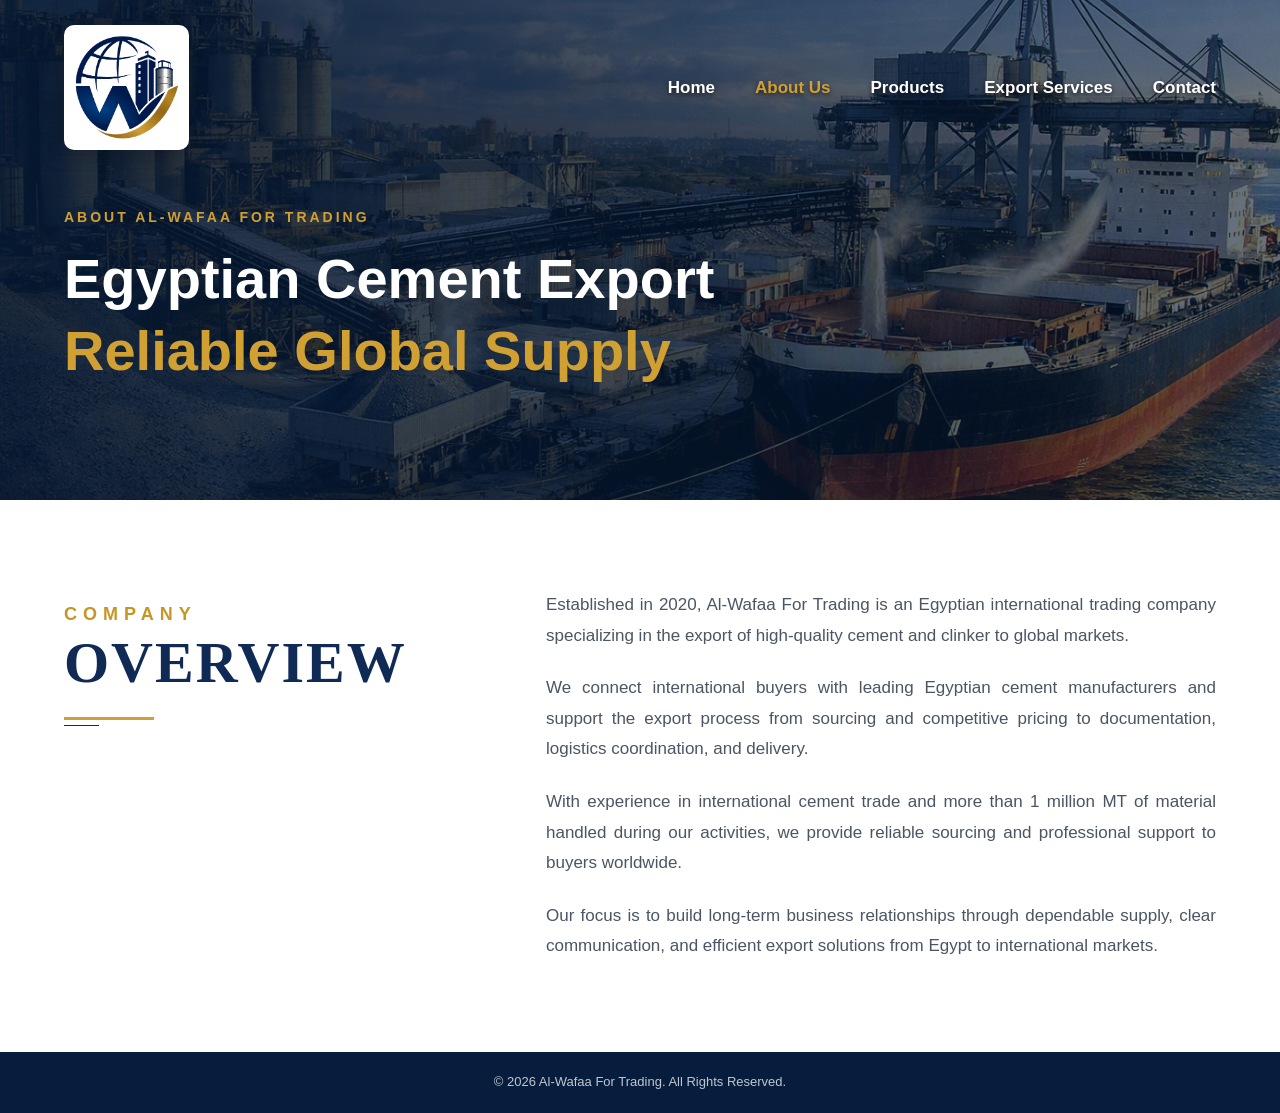
==== about.html @ b7f9a83c "Add files via upload" ====
<!DOCTYPE html>
<html lang="en">

<head>

    <meta charset="UTF-8">

    <meta name="viewport"
          content="width=device-width, initial-scale=1.0">

    <title>About Us | Al-Wafaa For Trading</title>

    <meta name="description"
          content="Al-Wafaa For Trading is an Egyptian international trading company specializing in the export of high-quality cement and clinker to global markets.">

    <link rel="stylesheet" href="about.css">

</head>


<body>

<main class="about-page">


    <!-- ================= NAVIGATION ================= -->

    <nav class="navigation">

        <a href="index.html" class="logo">

            <img src="images/logo.png"
                 alt="Al-Wafaa For Trading Logo">

        </a>


        <div class="nav-links">

            <a href="index.html">
                Home
            </a>

            <a href="about.html" class="active">
                About Us
            </a>

            <a href="products.html">
                Products
            </a>

            <a href="services.html">
                Export Services
            </a>

            <a href="contact.html">
                Contact
            </a>

        </div>

    </nav>


    <!-- ================= HERO ================= -->

    <section class="about-hero">

        <div class="hero-overlay"></div>

        <div class="hero-content">

            <span class="hero-label">
                ABOUT AL-WAFAA FOR TRADING
            </span>

            <h1>
                Egyptian Cement Export
                <span>Reliable Global Supply</span>
            </h1>

        </div>

    </section>


    <!-- ================= COMPANY OVERVIEW ================= -->

    <section class="overview">

        <div class="container overview-grid">


            <!-- LEFT -->

            <div class="section-title">

                <span>
                    COMPANY
                </span>

                <h2>
                    OVERVIEW
                </h2>

                <div class="title-line"></div>

            </div>


            <!-- RIGHT -->

            <div class="overview-text">

                <p>
                    Established in 2020, Al-Wafaa For Trading is
                    an Egyptian international trading company
                    specializing in the export of high-quality
                    cement and clinker to global markets.
                </p>


                <p>
                    We connect international buyers with leading
                    Egyptian cement manufacturers and support the
                    export process from sourcing and competitive
                    pricing to documentation, logistics
                    coordination, and delivery.
                </p>


                <p>
                    With experience in international cement trade
                    and more than 1 million MT of material handled
                    during our activities, we provide reliable
                    sourcing and professional support to buyers
                    worldwide.
                </p>


                <p>
                    Our focus is to build long-term business
                    relationships through dependable supply,
                    clear communication, and efficient export
                    solutions from Egypt to international markets.
                </p>

            </div>

        </div>

    </section>


    <!-- ================= FOOTER ================= -->

    <footer class="footer">

        © 2026 Al-Wafaa For Trading. All Rights Reserved.

    </footer>


</main>

</body>

</html>
---- about.css ----
/* =====================================================
   AL-WAFAA FOR TRADING
   ABOUT US PAGE
   ===================================================== */


/* =====================================================
   GENERAL
   ===================================================== */

* {
    margin: 0;
    padding: 0;
    box-sizing: border-box;
}

html {
    scroll-behavior: smooth;
}

body {
    font-family: Arial, Helvetica, sans-serif;

    background: #ffffff;

    color: #102a56;

    line-height: 1.6;
}

a {
    text-decoration: none;
}


/* =====================================================
   PAGE
   ===================================================== */

.about-page {
    width: 100%;

    overflow: hidden;
}


/* =====================================================
   NAVIGATION
   ===================================================== */

.navigation {
    position: absolute;

    top: 25px;
    left: 0;

    width: 100%;
    height: 125px;

    padding: 0 5%;

    display: flex;

    align-items: center;

    justify-content: space-between;

    z-index: 20;
}


/* =====================================================
   LOGO
   ===================================================== */

.logo {
    width: 125px;
    height: 125px;

    display: flex;

    align-items: center;
    justify-content: center;

    padding: 8px;

    background: #ffffff;

    border-radius: 10px;

    box-shadow:
        0 7px 25px rgba(0, 0, 0, 0.25);

    animation:
        logoFloat 4s ease-in-out infinite;
}

.logo img {
    width: 109px;
    height: 109px;

    object-fit: contain;

    display: block;
}


/* =====================================================
   LOGO ANIMATION
   ===================================================== */

@keyframes logoFloat {

    0% {
        transform: translateY(0);
    }

    50% {
        transform: translateY(-7px);
    }

    100% {
        transform: translateY(0);
    }
}


/* =====================================================
   NAVIGATION LINKS
   ===================================================== */

.nav-links {
    display: flex;

    align-items: center;

    gap: 40px;
}

.nav-links a {
    color: #ffffff;

    font-size: 17px;

    font-weight: 600;

    white-space: nowrap;

    text-shadow:
        0 2px 5px rgba(0, 0, 0, 0.65);

    transition:
        color 0.3s ease,
        transform 0.3s ease;
}

.nav-links a:hover {
    color: #d1a033;

    transform: translateY(-2px);
}

.nav-links a.active {
    color: #d1a033;
}


/* =====================================================
   HERO
   ===================================================== */

.about-hero {
    position: relative;

    min-height: 500px;

    display: flex;

    align-items: center;

    background-image:
        url("images/cement-port.jpg");

    background-size: cover;

    background-position: center;
}


/* =====================================================
   HERO OVERLAY
   ===================================================== */

.hero-overlay {
    position: absolute;

    inset: 0;

    background:
        linear-gradient(
            90deg,
            rgba(5, 24, 50, 0.90),
            rgba(5, 24, 50, 0.60)
        );
}


/* =====================================================
   HERO CONTENT
   ===================================================== */

.hero-content {
    position: relative;

    z-index: 2;

    width: 90%;

    max-width: 1200px;

    margin: 0 auto;

    padding-top: 90px;
}

.hero-label {
    display: block;

    margin-bottom: 18px;

    color: #d1a033;

    font-size: 14px;

    font-weight: 700;

    letter-spacing: 3px;
}

.hero-content h1 {
    max-width: 800px;

    color: #ffffff;

    font-size: 56px;

    line-height: 1.15;

    font-weight: 700;
}

.hero-content h1 span {
    display: block;

    margin-top: 8px;

    color: #d1a033;
}


/* =====================================================
   CONTAINER
   ===================================================== */

.container {
    width: 90%;

    max-width: 1200px;

    margin: 0 auto;
}


/* =====================================================
   COMPANY OVERVIEW
   ===================================================== */

.overview {
    padding: 90px 0;

    background: #ffffff;
}

.overview-grid {
    display: grid;

    grid-template-columns:
        0.75fr 1.25fr;

    gap: 80px;

    align-items: start;
}


/* =====================================================
   LEFT TITLE
   ===================================================== */

.section-title {
    padding-top: 10px;
}

.section-title span {
    display: block;

    margin-bottom: 5px;

    color: #c79624;

    font-size: 18px;

    font-weight: 600;

    letter-spacing: 6px;
}

.section-title h2 {
    color: #102a56;

    font-family:
        Georgia,
        "Times New Roman",
        serif;

    font-size: 58px;

    font-weight: 700;

    line-height: 1;

    letter-spacing: 2px;
}


/* =====================================================
   TITLE ACCENT
   ===================================================== */

.title-line {
    position: relative;

    width: 90px;

    height: 3px;

    margin-top: 25px;

    background: #d1a033;
}

.title-line::after {
    content: "";

    position: absolute;

    left: 0;

    top: 8px;

    width: 35px;

    height: 1px;

    background: #102a56;
}


/* =====================================================
   COMPANY TEXT
   ===================================================== */

.overview-text {
    max-width: 760px;

    text-align: justify;

    text-justify: inter-word;
}

.overview-text p {
    margin-bottom: 22px;

    color: #4b5563;

    font-size: 17px;

    line-height: 1.8;
}

.overview-text p:last-child {
    margin-bottom: 0;
}


/* =====================================================
   FOOTER
   ===================================================== */

.footer {
    padding: 20px;

    background: #071d3d;

    color: rgba(255, 255, 255, 0.75);

    text-align: center;

    font-size: 13px;
}


/* =====================================================
   LARGE DESKTOP
   ===================================================== */

@media (min-width: 1400px) {

    .navigation {
        padding-left: 6%;
        padding-right: 6%;
    }

    .logo {
        width: 140px;
        height: 140px;
    }

    .logo img {
        width: 122px;
        height: 122px;
    }

    .nav-links {
        gap: 46px;
    }

    .nav-links a {
        font-size: 18px;
    }

    .hero-content h1 {
        font-size: 62px;
    }

    .section-title h2 {
        font-size: 64px;
    }
}


/* =====================================================
   TABLET
   ===================================================== */

@media (max-width: 1000px) {

    .navigation {
        height: 105px;

        padding: 0 4%;
    }

    .logo {
        width: 105px;
        height: 105px;
    }

    .logo img {
        width: 91px;
        height: 91px;
    }

    .nav-links {
        gap: 22px;
    }

    .nav-links a {
        font-size: 14px;
    }

    .about-hero {
        min-height: 480px;
    }

    .hero-content h1 {
        font-size: 45px;
    }

    .overview-grid {
        gap: 45px;
    }

    .section-title h2 {
        font-size: 48px;
    }

    .section-title span {
        font-size: 15px;

        letter-spacing: 4px;
    }
}


/* =====================================================
   MOBILE
   ===================================================== */

@media (max-width: 700px) {

    .navigation {
        top: 15px;

        height: 90px;

        padding: 0 5%;

        justify-content: flex-start;
    }

    .logo {
        width: 90px;
        height: 90px;
    }

    .logo img {
        width: 78px;
        height: 78px;
    }

    .nav-links {
        display: none;
    }


    /* HERO */

    .about-hero {
        min-height: 470px;
    }

    .hero-content {
        width: 84%;

        padding-top: 100px;
    }

    .hero-label {
        font-size: 10px;

        letter-spacing: 2px;
    }

    .hero-content h1 {
        font-size: 35px;
    }


    /* OVERVIEW */

    .overview {
        padding: 65px 0;
    }

    .overview-grid {
        display: block;
    }

    .section-title {
        margin-bottom: 35px;

        padding-top: 0;
    }

    .section-title span {
        font-size: 14px;

        letter-spacing: 4px;
    }

    .section-title h2 {
        font-size: 43px;
    }

    .title-line {
        margin-top: 18px;
    }

    .overview-text p {
        font-size: 16px;

        line-height: 1.8;

        text-align: justify;
    }


    /* FOOTER */

    .footer {
        padding: 17px 10px;

        font-size: 11px;
    }
}


/* =====================================================
   VERY SMALL MOBILE
   ===================================================== */

@media (max-width: 400px) {

    .logo {
        width: 80px;
        height: 80px;
    }

    .logo img {
        width: 69px;
        height: 69px;
    }

    .hero-content h1 {
        font-size: 30px;
    }

    .section-title h2 {
        font-size: 38px;
    }
}


/* =====================================================
   REDUCED MOTION
   ===================================================== */

@media (prefers-reduced-motion: reduce) {

    .logo {
        animation: none;
    }

    .nav-links a {
        transition: none;
    }
}
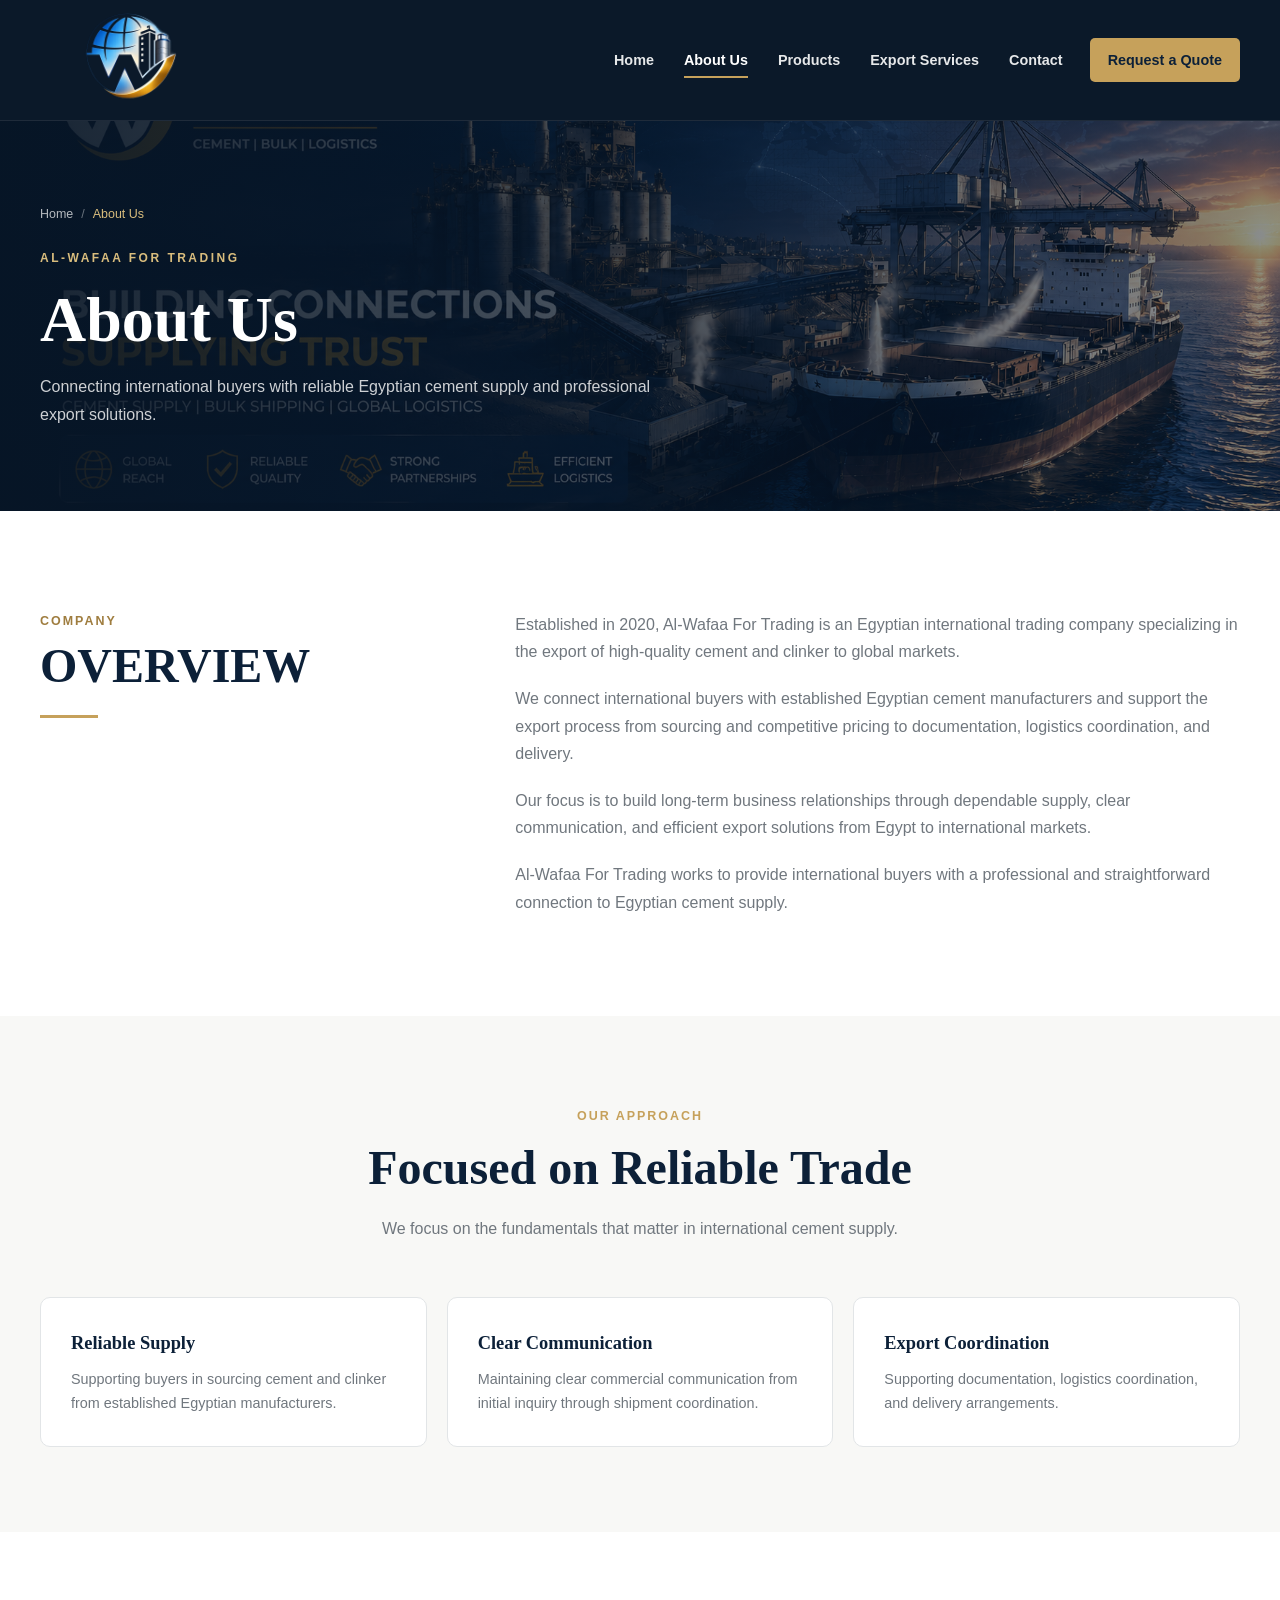
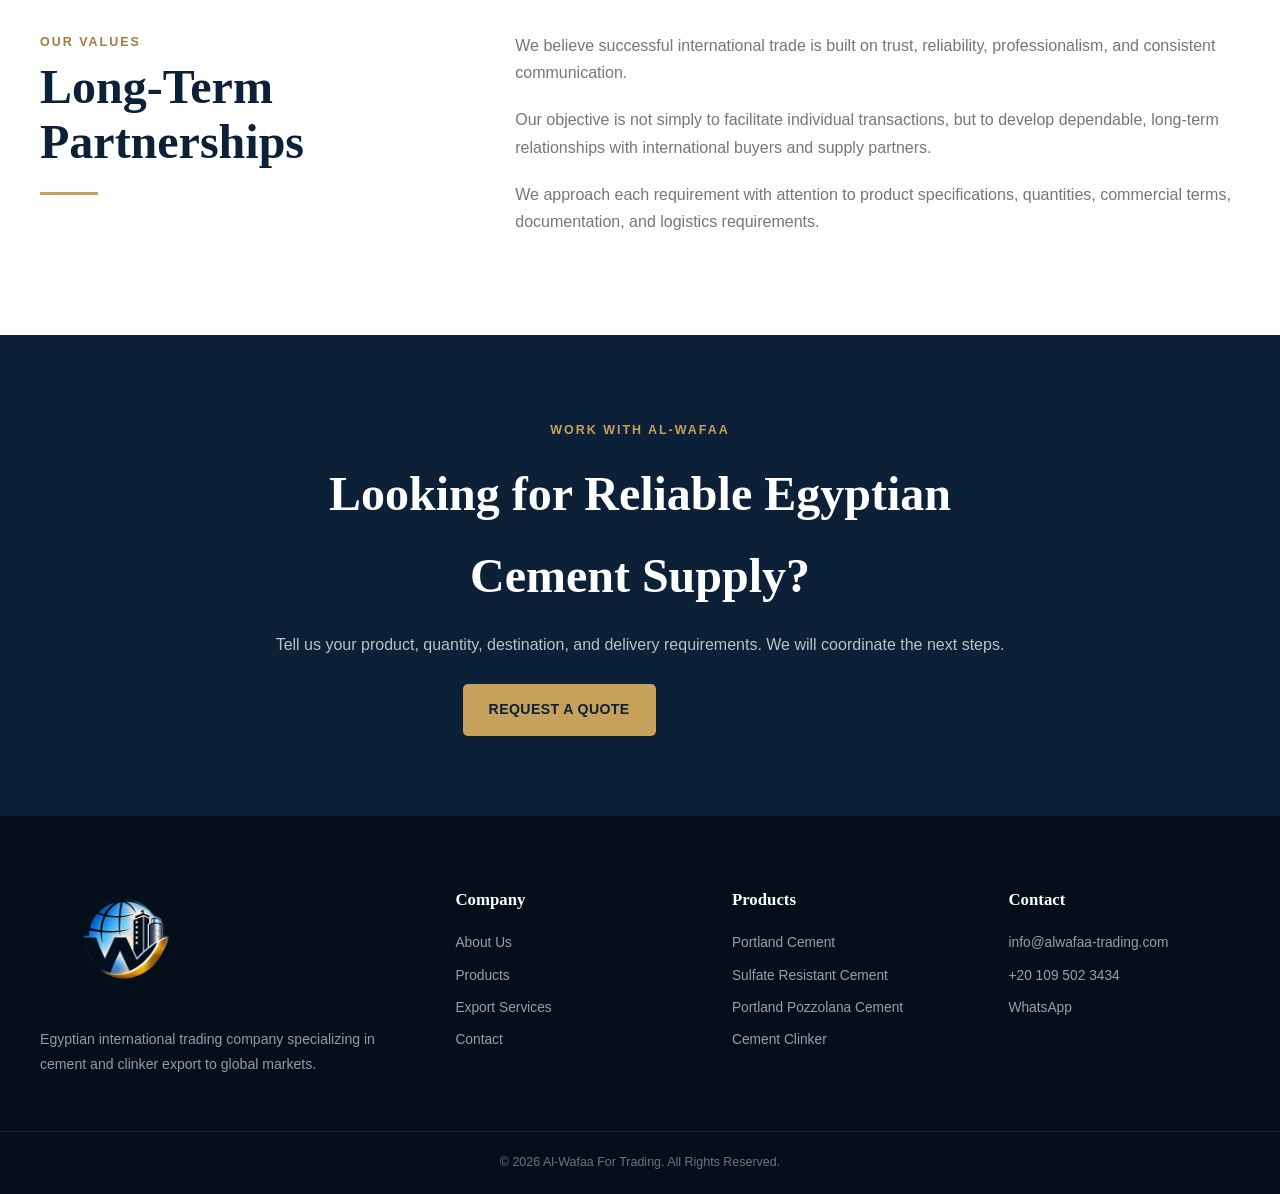
==== commit 810a5c2c: "Add files via upload" ====
--- a/about.html
+++ b/about.html
@@ -5,43 +5,126 @@
 
     <meta charset="UTF-8">
 
-    <meta name="viewport"
-          content="width=device-width, initial-scale=1.0">
-
-    <title>About Us | Al-Wafaa For Trading</title>
-
-    <meta name="description"
-          content="Al-Wafaa For Trading is an Egyptian international trading company specializing in the export of high-quality cement and clinker to global markets.">
-
-    <link rel="stylesheet" href="about.css">
+    <meta
+        name="viewport"
+        content="width=device-width, initial-scale=1.0"
+    >
+
+    <title>
+        About Us | Al-Wafaa For Trading
+    </title>
+
+    <meta
+        name="description"
+        content="Learn about Al-Wafaa For Trading, an Egyptian international trading company connecting global buyers with established Egyptian cement manufacturers."
+    >
+
+    <meta name="author" content="Al-Wafaa For Trading">
+
+    <meta name="theme-color" content="#071525">
+
+
+    <!-- Favicon -->
+
+    <link
+        rel="icon"
+        type="image/png"
+        href="images/favicon.png"
+    >
+
+
+    <!-- CSS -->
+
+    <link
+        rel="stylesheet"
+        href="css/style.css"
+    >
+
+    <link
+        rel="stylesheet"
+        href="css/responsive.css"
+    >
+
+    <link
+        rel="stylesheet"
+        href="css/pages.css"
+    >
+
+
+    <!-- Google Analytics -->
+
+    <script
+        async
+        src="https://www.googletagmanager.com/gtag/js?id=G-97PBZYNLEC">
+    </script>
+
+    <script>
+
+        window.dataLayer =
+            window.dataLayer || [];
+
+        function gtag() {
+            dataLayer.push(arguments);
+        }
+
+        gtag(
+            'js',
+            new Date()
+        );
+
+        gtag(
+            'config',
+            'G-97PBZYNLEC'
+        );
+
+    </script>
 
 </head>
 
 
 <body>
 
-<main class="about-page">
-
-
-    <!-- ================= NAVIGATION ================= -->
-
-    <nav class="navigation">
-
-        <a href="index.html" class="logo">
-
-            <img src="images/logo.png"
-                 alt="Al-Wafaa For Trading Logo">
+
+<!-- =========================================================
+     HEADER
+     ========================================================= -->
+
+<header class="site-header">
+
+    <div class="header-container">
+
+
+        <!-- LOGO -->
+
+        <a
+            href="index.html"
+            class="site-logo"
+            aria-label="Al-Wafaa For Trading Home"
+        >
+
+            <img
+                src="images/logo.png"
+                alt="Al-Wafaa For Trading"
+            >
 
         </a>
 
 
-        <div class="nav-links">
+        <!-- DESKTOP NAVIGATION -->
+
+        <nav
+            class="desktop-navigation"
+            aria-label="Main navigation"
+        >
 
             <a href="index.html">
                 Home
             </a>
 
-            <a href="about.html" class="active">
+            <a
+                href="about.html"
+                class="active"
+            >
                 About Us
             </a>
 
@@ -57,111 +140,586 @@
                 Contact
             </a>
 
-        </div>
+            <a
+                href="rfq.html"
+                class="nav-quote"
+            >
+                Request a Quote
+            </a>
+
+        </nav>
+
+
+        <!-- MOBILE MENU BUTTON -->
+
+        <button
+            class="mobile-menu-button"
+            id="mobileMenuButton"
+            type="button"
+            aria-label="Open navigation menu"
+            aria-expanded="false"
+            aria-controls="mobileNavigation"
+        >
+
+            <span></span>
+            <span></span>
+            <span></span>
+
+        </button>
+
+    </div>
+
+
+    <!-- MOBILE NAVIGATION -->
+
+    <nav
+        class="mobile-navigation"
+        id="mobileNavigation"
+        aria-label="Mobile navigation"
+    >
+
+        <a href="index.html">
+            Home
+        </a>
+
+        <a
+            href="about.html"
+            class="active"
+        >
+            About Us
+        </a>
+
+        <a href="products.html">
+            Products
+        </a>
+
+        <a href="services.html">
+            Export Services
+        </a>
+
+        <a href="contact.html">
+            Contact
+        </a>
+
+        <a
+            href="rfq.html"
+            class="mobile-quote"
+        >
+            Request a Quote
+        </a>
 
     </nav>
 
-
-    <!-- ================= HERO ================= -->
-
-    <section class="about-hero">
-
-        <div class="hero-overlay"></div>
-
-        <div class="hero-content">
-
-            <span class="hero-label">
-                ABOUT AL-WAFAA FOR TRADING
+</header>
+
+
+
+<!-- =========================================================
+     MAIN
+     ========================================================= -->
+
+<main>
+
+
+    <!-- =====================================================
+         PAGE HERO
+         ===================================================== -->
+
+    <section class="page-hero">
+
+        <div class="page-hero-container">
+
+            <div class="page-hero-content">
+
+
+                <div class="breadcrumb">
+
+                    <a href="index.html">
+                        Home
+                    </a>
+
+                    <span class="breadcrumb-separator">
+                        /
+                    </span>
+
+                    <span class="breadcrumb-current">
+                        About Us
+                    </span>
+
+                </div>
+
+
+                <span class="page-hero-label">
+                    AL-WAFAA FOR TRADING
+                </span>
+
+
+                <h1>
+                    About Us
+                </h1>
+
+
+                <p>
+                    Connecting international buyers
+                    with reliable Egyptian cement
+                    supply and professional export
+                    solutions.
+                </p>
+
+            </div>
+
+        </div>
+
+    </section>
+
+
+
+    <!-- =====================================================
+         COMPANY OVERVIEW
+         ===================================================== -->
+
+    <section class="about-section">
+
+        <div class="content-container">
+
+            <div class="about-grid">
+
+
+                <!-- LEFT -->
+
+                <div class="about-title">
+
+                    <span>
+                        COMPANY
+                    </span>
+
+                    <h2>
+                        OVERVIEW
+                    </h2>
+
+                    <div class="section-line"></div>
+
+                </div>
+
+
+                <!-- RIGHT -->
+
+                <div class="about-content">
+
+                    <p>
+
+                        Established in 2020,
+                        Al-Wafaa For Trading is
+                        an Egyptian international
+                        trading company specializing
+                        in the export of high-quality
+                        cement and clinker to global
+                        markets.
+
+                    </p>
+
+
+                    <p>
+
+                        We connect international buyers
+                        with established Egyptian cement
+                        manufacturers and support the
+                        export process from sourcing and
+                        competitive pricing to documentation,
+                        logistics coordination, and delivery.
+
+                    </p>
+
+
+                    <p>
+
+                        Our focus is to build long-term
+                        business relationships through
+                        dependable supply, clear
+                        communication, and efficient
+                        export solutions from Egypt to
+                        international markets.
+
+                    </p>
+
+
+                    <p>
+
+                        Al-Wafaa For Trading works to
+                        provide international buyers with
+                        a professional and straightforward
+                        connection to Egyptian cement
+                        supply.
+
+                    </p>
+
+                </div>
+
+            </div>
+
+        </div>
+
+    </section>
+
+
+
+    <!-- =====================================================
+         OUR APPROACH
+         ===================================================== -->
+
+    <section class="company-highlights">
+
+        <div class="content-container">
+
+
+            <div class="section-heading">
+
+                <span class="section-label">
+                    OUR APPROACH
+                </span>
+
+                <h2>
+                    Focused on Reliable Trade
+                </h2>
+
+                <p>
+                    We focus on the fundamentals that
+                    matter in international cement supply.
+                </p>
+
+            </div>
+
+
+            <div class="highlight-grid">
+
+
+                <article class="highlight-card">
+
+                    <strong>
+                        Reliable Supply
+                    </strong>
+
+                    <p>
+                        Supporting buyers in sourcing
+                        cement and clinker from established
+                        Egyptian manufacturers.
+                    </p>
+
+                </article>
+
+
+                <article class="highlight-card">
+
+                    <strong>
+                        Clear Communication
+                    </strong>
+
+                    <p>
+                        Maintaining clear commercial
+                        communication from initial inquiry
+                        through shipment coordination.
+                    </p>
+
+                </article>
+
+
+                <article class="highlight-card">
+
+                    <strong>
+                        Export Coordination
+                    </strong>
+
+                    <p>
+                        Supporting documentation,
+                        logistics coordination, and
+                        delivery arrangements.
+                    </p>
+
+                </article>
+
+            </div>
+
+        </div>
+
+    </section>
+
+
+
+    <!-- =====================================================
+         VALUES
+         ===================================================== -->
+
+    <section class="about-section">
+
+        <div class="content-container">
+
+            <div class="about-grid">
+
+
+                <!-- LEFT -->
+
+                <div class="about-title">
+
+                    <span>
+                        OUR VALUES
+                    </span>
+
+                    <h2>
+                        Long-Term
+                        Partnerships
+                    </h2>
+
+                    <div class="section-line"></div>
+
+                </div>
+
+
+                <!-- RIGHT -->
+
+                <div class="about-content">
+
+                    <p>
+
+                        We believe successful international
+                        trade is built on trust, reliability,
+                        professionalism, and consistent
+                        communication.
+
+                    </p>
+
+
+                    <p>
+
+                        Our objective is not simply to
+                        facilitate individual transactions,
+                        but to develop dependable,
+                        long-term relationships with
+                        international buyers and supply
+                        partners.
+
+                    </p>
+
+
+                    <p>
+
+                        We approach each requirement with
+                        attention to product specifications,
+                        quantities, commercial terms,
+                        documentation, and logistics
+                        requirements.
+
+                    </p>
+
+                </div>
+
+            </div>
+
+        </div>
+
+    </section>
+
+
+
+    <!-- =====================================================
+         CTA
+         ===================================================== -->
+
+    <section class="page-cta">
+
+        <div class="content-container">
+
+            <div class="page-cta-content">
+
+                <span class="section-label">
+                    WORK WITH AL-WAFAA
+                </span>
+
+
+                <h2>
+                    Looking for Reliable
+                    Egyptian Cement Supply?
+                </h2>
+
+
+                <p>
+                    Tell us your product,
+                    quantity, destination,
+                    and delivery requirements.
+                    We will coordinate the next steps.
+                </p>
+
+
+                <a
+                    href="rfq.html"
+                    class="button button-primary"
+                >
+                    Request a Quote
+                </a>
+
+
+                <a
+                    href="contact.html"
+                    class="button button-outline"
+                >
+                    Contact Us
+                </a>
+
+            </div>
+
+        </div>
+
+    </section>
+
+</main>
+
+
+
+<!-- =========================================================
+     FOOTER
+     ========================================================= -->
+
+<footer class="site-footer">
+
+    <div class="footer-container">
+
+
+        <!-- BRAND -->
+
+        <div class="footer-brand">
+
+            <a
+                href="index.html"
+                class="footer-logo"
+            >
+
+                <img
+                    src="images/logo.png"
+                    alt="Al-Wafaa For Trading"
+                >
+
+            </a>
+
+            <p>
+
+                Egyptian international trading
+                company specializing in cement
+                and clinker export to global markets.
+
+            </p>
+
+        </div>
+
+
+        <!-- COMPANY -->
+
+        <div class="footer-column">
+
+            <h3>
+                Company
+            </h3>
+
+            <a href="about.html">
+                About Us
+            </a>
+
+            <a href="products.html">
+                Products
+            </a>
+
+            <a href="services.html">
+                Export Services
+            </a>
+
+            <a href="contact.html">
+                Contact
+            </a>
+
+        </div>
+
+
+        <!-- PRODUCTS -->
+
+        <div class="footer-column">
+
+            <h3>
+                Products
+            </h3>
+
+            <a href="products.html">
+                Portland Cement
+            </a>
+
+            <a href="products.html">
+                Sulfate Resistant Cement
+            </a>
+
+            <a href="products.html">
+                Portland Pozzolana Cement
+            </a>
+
+            <a href="products.html">
+                Cement Clinker
+            </a>
+
+        </div>
+
+
+        <!-- CONTACT -->
+
+        <div class="footer-column">
+
+            <h3>
+                Contact
+            </h3>
+
+            <a href="mailto:info@alwafaa-trading.com">
+                info@alwafaa-trading.com
+            </a>
+
+            <a href="tel:+201095023434">
+                +20 109 502 3434
+            </a>
+
+            <a
+                href="https://wa.me/201095023434"
+                target="_blank"
+                rel="noopener noreferrer"
+            >
+                WhatsApp
+            </a>
+
+        </div>
+
+    </div>
+
+
+    <div class="footer-bottom">
+
+        <p>
+
+            ©
+            <span class="current-year">
+                2026
             </span>
-
-            <h1>
-                Egyptian Cement Export
-                <span>Reliable Global Supply</span>
-            </h1>
-
-        </div>
-
-    </section>
-
-
-    <!-- ================= COMPANY OVERVIEW ================= -->
-
-    <section class="overview">
-
-        <div class="container overview-grid">
-
-
-            <!-- LEFT -->
-
-            <div class="section-title">
-
-                <span>
-                    COMPANY
-                </span>
-
-                <h2>
-                    OVERVIEW
-                </h2>
-
-                <div class="title-line"></div>
-
-            </div>
-
-
-            <!-- RIGHT -->
-
-            <div class="overview-text">
-
-                <p>
-                    Established in 2020, Al-Wafaa For Trading is
-                    an Egyptian international trading company
-                    specializing in the export of high-quality
-                    cement and clinker to global markets.
-                </p>
-
-
-                <p>
-                    We connect international buyers with leading
-                    Egyptian cement manufacturers and support the
-                    export process from sourcing and competitive
-                    pricing to documentation, logistics
-                    coordination, and delivery.
-                </p>
-
-
-                <p>
-                    With experience in international cement trade
-                    and more than 1 million MT of material handled
-                    during our activities, we provide reliable
-                    sourcing and professional support to buyers
-                    worldwide.
-                </p>
-
-
-                <p>
-                    Our focus is to build long-term business
-                    relationships through dependable supply,
-                    clear communication, and efficient export
-                    solutions from Egypt to international markets.
-                </p>
-
-            </div>
-
-        </div>
-
-    </section>
-
-
-    <!-- ================= FOOTER ================= -->
-
-    <footer class="footer">
-
-        © 2026 Al-Wafaa For Trading. All Rights Reserved.
-
-    </footer>
-
-
-</main>
+            Al-Wafaa For Trading.
+            All Rights Reserved.
+
+        </p>
+
+    </div>
+
+</footer>
+
+
+
+<!-- =========================================================
+     JAVASCRIPT
+     ========================================================= -->
+
+<script src="js/main.js"></script>
+
+<script src="js/menu.js"></script>
+
 
 </body>
 
--- a/css/style.css
+++ b/css/style.css
@@ -0,0 +1,2029 @@
+/* =========================================================
+   AL-WAFAA FOR TRADING
+   GLOBAL WEBSITE STYLE
+   ========================================================= */
+
+
+/* =========================================================
+   1. ROOT VARIABLES
+   ========================================================= */
+
+:root {
+
+    --navy: #0c2038;
+    --navy-dark: #071525;
+    --navy-light: #163451;
+
+    --gold: #c6a15b;
+    --gold-light: #d9bd7d;
+    --gold-dark: #9f7d3f;
+
+    --white: #ffffff;
+    --off-white: #f8f8f6;
+    --light-gray: #f1f3f4;
+    --gray: #70777e;
+    --dark-gray: #343b42;
+    --black: #111820;
+
+    --border: #e2e5e7;
+
+    --shadow-small:
+        0 5px 18px rgba(7, 21, 37, 0.08);
+
+    --shadow-medium:
+        0 12px 35px rgba(7, 21, 37, 0.12);
+
+    --shadow-large:
+        0 20px 55px rgba(7, 21, 37, 0.18);
+
+    --radius-small: 5px;
+    --radius-medium: 10px;
+    --radius-large: 16px;
+
+    --container: 1200px;
+
+    --transition:
+        all 0.3s ease;
+
+}
+
+
+/* =========================================================
+   2. RESET
+   ========================================================= */
+
+* {
+    margin: 0;
+    padding: 0;
+    box-sizing: border-box;
+}
+
+
+html {
+    scroll-behavior: smooth;
+}
+
+
+body {
+
+    font-family:
+        "Segoe UI",
+        Arial,
+        Helvetica,
+        sans-serif;
+
+    background: var(--white);
+
+    color: var(--dark-gray);
+
+    line-height: 1.7;
+
+    overflow-x: hidden;
+
+}
+
+
+img {
+
+    display: block;
+
+    max-width: 100%;
+
+}
+
+
+a {
+
+    color: inherit;
+
+    text-decoration: none;
+
+}
+
+
+button,
+input,
+textarea,
+select {
+
+    font: inherit;
+
+}
+
+
+button {
+
+    cursor: pointer;
+
+}
+
+
+/* =========================================================
+   3. GLOBAL CONTAINERS
+   ========================================================= */
+
+.content-container {
+
+    width: min(
+        calc(100% - 40px),
+        var(--container)
+    );
+
+    margin-inline: auto;
+
+}
+
+
+.header-container {
+
+    width: min(
+        calc(100% - 40px),
+        var(--container)
+    );
+
+    margin-inline: auto;
+
+}
+
+
+/* =========================================================
+   4. SECTION LABELS
+   ========================================================= */
+
+.section-label {
+
+    display: inline-block;
+
+    margin-bottom: 12px;
+
+    color: var(--gold);
+
+    font-size: 0.78rem;
+
+    font-weight: 700;
+
+    letter-spacing: 2px;
+
+    text-transform: uppercase;
+
+}
+
+
+.section-heading {
+
+    max-width: 760px;
+
+    margin-inline: auto;
+
+    margin-bottom: 55px;
+
+    text-align: center;
+
+}
+
+
+.section-heading h2 {
+
+    margin-bottom: 18px;
+
+    color: var(--navy);
+
+    font-family:
+        Georgia,
+        "Times New Roman",
+        serif;
+
+    font-size: clamp(
+        2rem,
+        4vw,
+        3rem
+    );
+
+    font-weight: 600;
+
+    line-height: 1.2;
+
+}
+
+
+.section-heading p {
+
+    max-width: 700px;
+
+    margin: 0 auto;
+
+    color: var(--gray);
+
+    font-size: 1rem;
+
+}
+
+
+.section-heading-light h2 {
+
+    color: var(--white);
+
+}
+
+
+.section-heading-light p {
+
+    color: rgba(
+        255,
+        255,
+        255,
+        0.78
+    );
+
+}
+
+
+.section-line {
+
+    width: 58px;
+
+    height: 3px;
+
+    margin: 0 auto 20px;
+
+    background: var(--gold);
+
+}
+
+
+/* =========================================================
+   5. HEADER
+   ========================================================= */
+
+.site-header {
+
+    position: relative;
+
+    z-index: 1000;
+
+    width: 100%;
+
+    background: rgba(
+        7,
+        21,
+        37,
+        0.98
+    );
+
+    border-bottom:
+        1px solid
+        rgba(
+            255,
+            255,
+            255,
+            0.08
+        );
+
+}
+
+
+.header-container {
+
+    min-height: 86px;
+
+    display: flex;
+
+    align-items: center;
+
+    justify-content: space-between;
+
+    gap: 30px;
+
+}
+
+
+/* =========================================================
+   6. LOGO
+   ========================================================= */
+
+.site-logo {
+
+    display: flex;
+
+    align-items: center;
+
+    flex-shrink: 0;
+
+}
+
+
+.site-logo img {
+
+    width: 180px;
+
+    height: auto;
+
+    object-fit: contain;
+
+}
+
+
+/* =========================================================
+   7. DESKTOP NAVIGATION
+   ========================================================= */
+
+.desktop-navigation {
+
+    display: flex;
+
+    align-items: center;
+
+    justify-content: flex-end;
+
+    gap: 4px;
+
+}
+
+
+.desktop-navigation > a {
+
+    position: relative;
+
+    display: inline-flex;
+
+    align-items: center;
+
+    min-height: 44px;
+
+    padding:
+        0 13px;
+
+    color: rgba(
+        255,
+        255,
+        255,
+        0.9
+    );
+
+    font-size: 0.9rem;
+
+    font-weight: 600;
+
+    white-space: nowrap;
+
+    transition: var(--transition);
+
+}
+
+
+.desktop-navigation > a::after {
+
+    position: absolute;
+
+    content: "";
+
+    left: 13px;
+
+    right: 13px;
+
+    bottom: 4px;
+
+    height: 2px;
+
+    background: var(--gold);
+
+    transform:
+        scaleX(0);
+
+    transform-origin: center;
+
+    transition: var(--transition);
+
+}
+
+
+.desktop-navigation > a:hover {
+
+    color: var(--gold-light);
+
+}
+
+
+.desktop-navigation > a:hover::after,
+.desktop-navigation > a.active::after {
+
+    transform:
+        scaleX(1);
+
+}
+
+
+.desktop-navigation > a.active {
+
+    color: var(--white);
+
+}
+
+
+/* =========================================================
+   8. REQUEST QUOTE NAV BUTTON
+   ========================================================= */
+
+.desktop-navigation .nav-quote {
+
+    margin-left: 10px;
+
+    padding:
+        0 18px;
+
+    background: var(--gold);
+
+    color: var(--navy);
+
+    border-radius:
+        var(--radius-small);
+
+}
+
+
+.desktop-navigation .nav-quote::after {
+
+    display: none;
+
+}
+
+
+.desktop-navigation .nav-quote:hover {
+
+    background: var(--gold-light);
+
+    color: var(--navy);
+
+    transform:
+        translateY(-1px);
+
+}
+
+
+/* =========================================================
+   9. MOBILE MENU BUTTON
+   ========================================================= */
+
+.mobile-menu-button {
+
+    display: none;
+
+    width: 46px;
+
+    height: 46px;
+
+    padding: 10px;
+
+    background: transparent;
+
+    border:
+        1px solid
+        rgba(
+            255,
+            255,
+            255,
+            0.25
+        );
+
+    border-radius: 6px;
+
+}
+
+
+.mobile-menu-button span {
+
+    display: block;
+
+    width: 100%;
+
+    height: 2px;
+
+    margin: 5px 0;
+
+    background: var(--white);
+
+    transition: var(--transition);
+
+}
+
+
+.mobile-menu-button:hover {
+
+    border-color: var(--gold);
+
+}
+
+
+.mobile-navigation {
+
+    display: none;
+
+}
+
+
+/* =========================================================
+   10. HERO
+   ========================================================= */
+
+.hero-section {
+
+    position: relative;
+
+    min-height: 700px;
+
+    display: flex;
+
+    align-items: center;
+
+    background-image:
+        url("../images/hero.jpg");
+
+    background-position: center;
+
+    background-size: cover;
+
+    background-repeat: no-repeat;
+
+}
+
+
+.hero-overlay {
+
+    position: absolute;
+
+    inset: 0;
+
+    background:
+        linear-gradient(
+            90deg,
+            rgba(
+                7,
+                21,
+                37,
+                0.94
+            ) 0%,
+            rgba(
+                7,
+                21,
+                37,
+                0.78
+            ) 48%,
+            rgba(
+                7,
+                21,
+                37,
+                0.38
+            ) 100%
+        );
+
+}
+
+
+.hero-container {
+
+    position: relative;
+
+    z-index: 2;
+
+    width: min(
+        calc(100% - 40px),
+        var(--container)
+    );
+
+    margin-inline: auto;
+
+}
+
+
+.hero-content {
+
+    max-width: 780px;
+
+    padding:
+        90px 0;
+
+}
+
+
+.hero-eyebrow {
+
+    margin-bottom: 20px;
+
+    color: var(--gold-light);
+
+    font-size: 0.8rem;
+
+    font-weight: 700;
+
+    letter-spacing: 3px;
+
+}
+
+
+.hero-content h1 {
+
+    margin-bottom: 24px;
+
+    color: var(--white);
+
+    font-family:
+        Georgia,
+        "Times New Roman",
+        serif;
+
+    font-size: clamp(
+        2.8rem,
+        6vw,
+        5.1rem
+    );
+
+    font-weight: 600;
+
+    line-height: 1.08;
+
+}
+
+
+.hero-content h1 span {
+
+    display: block;
+
+    color: var(--gold-light);
+
+}
+
+
+.hero-line {
+
+    width: 75px;
+
+    height: 3px;
+
+    margin-bottom: 25px;
+
+    background: var(--gold);
+
+}
+
+
+.hero-text {
+
+    max-width: 720px;
+
+    margin-bottom: 35px;
+
+    color: rgba(
+        255,
+        255,
+        255,
+        0.88
+    );
+
+    font-size: 1.08rem;
+
+    line-height: 1.85;
+
+}
+
+
+/* =========================================================
+   11. BUTTONS
+   ========================================================= */
+
+.hero-actions,
+.final-cta-actions {
+
+    display: flex;
+
+    align-items: center;
+
+    flex-wrap: wrap;
+
+    gap: 14px;
+
+}
+
+
+.button {
+
+    display: inline-flex;
+
+    align-items: center;
+
+    justify-content: center;
+
+    min-height: 52px;
+
+    padding:
+        0 25px;
+
+    border:
+        1px solid
+        transparent;
+
+    border-radius:
+        var(--radius-small);
+
+    font-size: 0.88rem;
+
+    font-weight: 700;
+
+    letter-spacing: 0.4px;
+
+    text-transform: uppercase;
+
+    transition: var(--transition);
+
+}
+
+
+.button-primary {
+
+    background: var(--gold);
+
+    color: var(--navy);
+
+}
+
+
+.button-primary:hover {
+
+    background: var(--gold-light);
+
+    transform:
+        translateY(-2px);
+
+    box-shadow:
+        var(--shadow-small);
+
+}
+
+
+.button-secondary {
+
+    background: transparent;
+
+    border-color:
+        rgba(
+            255,
+            255,
+            255,
+            0.65
+        );
+
+    color: var(--white);
+
+}
+
+
+.button-secondary:hover {
+
+    background: var(--white);
+
+    border-color: var(--white);
+
+    color: var(--navy);
+
+    transform:
+        translateY(-2px);
+
+}
+
+
+.button-outline {
+
+    border-color: var(--navy);
+
+    color: var(--navy);
+
+}
+
+
+.button-outline:hover {
+
+    background: var(--navy);
+
+    color: var(--white);
+
+    transform:
+        translateY(-2px);
+
+}
+
+
+.button-light {
+
+    border-color: var(--gold);
+
+    background: var(--gold);
+
+    color: var(--navy);
+
+}
+
+
+.button-light:hover {
+
+    background: var(--gold-light);
+
+    border-color: var(--gold-light);
+
+    transform:
+        translateY(-2px);
+
+}
+
+
+/* =========================================================
+   12. COMPANY INTRODUCTION
+   ========================================================= */
+
+.company-introduction {
+
+    padding:
+        100px 0;
+
+    background: var(--white);
+
+}
+
+
+.intro-grid {
+
+    display: grid;
+
+    grid-template-columns:
+        minmax(260px, 0.8fr)
+        minmax(0, 1.2fr);
+
+    gap: 90px;
+
+    align-items: start;
+
+}
+
+
+.intro-heading {
+
+    padding-top: 5px;
+
+}
+
+
+.intro-heading h2 {
+
+    max-width: 430px;
+
+    color: var(--navy);
+
+    font-family:
+        Georgia,
+        "Times New Roman",
+        serif;
+
+    font-size: clamp(
+        2rem,
+        4vw,
+        3rem
+    );
+
+    font-weight: 600;
+
+    line-height: 1.2;
+
+}
+
+
+.intro-heading .section-line {
+
+    margin:
+        22px 0 0;
+
+}
+
+
+.intro-text p {
+
+    margin-bottom: 20px;
+
+    color: var(--gray);
+
+    font-size: 1.02rem;
+
+}
+
+
+.text-link {
+
+    display: inline-flex;
+
+    align-items: center;
+
+    gap: 9px;
+
+    margin-top: 10px;
+
+    color: var(--navy);
+
+    font-weight: 700;
+
+    transition: var(--transition);
+
+}
+
+
+.text-link span {
+
+    color: var(--gold);
+
+    font-size: 1.25rem;
+
+    transition: var(--transition);
+
+}
+
+
+.text-link:hover {
+
+    color: var(--gold-dark);
+
+}
+
+
+.text-link:hover span {
+
+    transform:
+        translateX(5px);
+
+}
+
+
+/* =========================================================
+   13. PRODUCTS PREVIEW
+   ========================================================= */
+
+.products-preview {
+
+    padding:
+        105px 0;
+
+    background:
+        var(--off-white);
+
+}
+
+
+.product-grid {
+
+    display: grid;
+
+    grid-template-columns:
+        repeat(3, 1fr);
+
+    gap: 26px;
+
+}
+
+
+.product-card {
+
+    overflow: hidden;
+
+    background: var(--white);
+
+    border:
+        1px solid
+        var(--border);
+
+    border-radius:
+        var(--radius-medium);
+
+    box-shadow:
+        var(--shadow-small);
+
+    transition: var(--transition);
+
+}
+
+
+.product-card:hover {
+
+    transform:
+        translateY(-7px);
+
+    box-shadow:
+        var(--shadow-medium);
+
+}
+
+
+.product-image {
+
+    position: relative;
+
+    display: block;
+
+    height: 240px;
+
+    overflow: hidden;
+
+    background: var(--light-gray);
+
+}
+
+
+.product-image::after {
+
+    position: absolute;
+
+    content: "";
+
+    inset: 0;
+
+    background:
+        linear-gradient(
+            to top,
+            rgba(
+                7,
+                21,
+                37,
+                0.18
+            ),
+            transparent 50%
+        );
+
+    opacity: 0;
+
+    transition: var(--transition);
+
+}
+
+
+.product-image img {
+
+    width: 100%;
+
+    height: 100%;
+
+    object-fit: cover;
+
+    transition:
+        transform 0.5s ease;
+
+}
+
+
+.product-card:hover .product-image img {
+
+    transform:
+        scale(1.05);
+
+}
+
+
+.product-card:hover .product-image::after {
+
+    opacity: 1;
+
+}
+
+
+.product-card-content {
+
+    padding:
+        22px 23px 24px;
+
+}
+
+
+.product-card-content h3 {
+
+    min-height: 54px;
+
+    margin-bottom: 12px;
+
+    color: var(--navy);
+
+    font-family:
+        Georgia,
+        "Times New Roman",
+        serif;
+
+    font-size: 1.2rem;
+
+    font-weight: 600;
+
+    line-height: 1.35;
+
+}
+
+
+.card-link {
+
+    display: inline-flex;
+
+    align-items: center;
+
+    gap: 8px;
+
+    color: var(--gold-dark);
+
+    font-size: 0.86rem;
+
+    font-weight: 700;
+
+    text-transform: uppercase;
+
+    transition: var(--transition);
+
+}
+
+
+.card-link span {
+
+    transition: var(--transition);
+
+}
+
+
+.card-link:hover {
+
+    color: var(--navy);
+
+}
+
+
+.card-link:hover span {
+
+    transform:
+        translateX(4px);
+
+}
+
+
+.section-action {
+
+    margin-top: 45px;
+
+    text-align: center;
+
+}
+
+
+/* =========================================================
+   14. EXPORT SERVICES
+   ========================================================= */
+
+.services-preview {
+
+    position: relative;
+
+    padding:
+        105px 0;
+
+    background:
+        var(--navy);
+
+}
+
+
+.services-preview::before {
+
+    position: absolute;
+
+    content: "";
+
+    top: 0;
+
+    right: 0;
+
+    width: 35%;
+
+    height: 100%;
+
+    background:
+        linear-gradient(
+            135deg,
+            transparent,
+            rgba(
+                198,
+                161,
+                91,
+                0.07
+            )
+        );
+
+    pointer-events: none;
+
+}
+
+
+.services-grid {
+
+    position: relative;
+
+    z-index: 1;
+
+    display: grid;
+
+    grid-template-columns:
+        repeat(3, 1fr);
+
+    gap: 20px;
+
+}
+
+
+.service-card {
+
+    padding:
+        30px;
+
+    background:
+        rgba(
+            255,
+            255,
+            255,
+            0.055
+        );
+
+    border:
+        1px solid
+        rgba(
+            255,
+            255,
+            255,
+            0.12
+        );
+
+    border-radius:
+        var(--radius-medium);
+
+    transition: var(--transition);
+
+}
+
+
+.service-card:hover {
+
+    background:
+        rgba(
+            255,
+            255,
+            255,
+            0.09
+        );
+
+    border-color:
+        rgba(
+            198,
+            161,
+            91,
+            0.55
+        );
+
+    transform:
+        translateY(-5px);
+
+}
+
+
+.service-icon {
+
+    display: flex;
+
+    align-items: center;
+
+    justify-content: center;
+
+    width: 44px;
+
+    height: 44px;
+
+    margin-bottom: 20px;
+
+    border:
+        1px solid
+        var(--gold);
+
+    border-radius:
+        50%;
+
+    color: var(--gold-light);
+
+    font-size: 0.72rem;
+
+    font-weight: 700;
+
+}
+
+
+.service-card h3 {
+
+    margin-bottom: 12px;
+
+    color: var(--white);
+
+    font-family:
+        Georgia,
+        "Times New Roman",
+        serif;
+
+    font-size: 1.25rem;
+
+    font-weight: 600;
+
+}
+
+
+.service-card p {
+
+    color:
+        rgba(
+            255,
+            255,
+            255,
+            0.68
+        );
+
+    font-size: 0.92rem;
+
+    line-height: 1.7;
+
+}
+
+
+/* =========================================================
+   15. WHY AL-WAFAA
+   ========================================================= */
+
+.why-us-section {
+
+    padding:
+        105px 0;
+
+    background: var(--white);
+
+}
+
+
+.benefits-grid {
+
+    display: grid;
+
+    grid-template-columns:
+        repeat(3, 1fr);
+
+    gap: 20px;
+
+}
+
+
+.benefit-card {
+
+    padding:
+        30px;
+
+    background: var(--white);
+
+    border:
+        1px solid
+        var(--border);
+
+    border-radius:
+        var(--radius-medium);
+
+    transition: var(--transition);
+
+}
+
+
+.benefit-card:hover {
+
+    border-color:
+        rgba(
+            198,
+            161,
+            91,
+            0.7
+        );
+
+    box-shadow:
+        var(--shadow-small);
+
+    transform:
+        translateY(-4px);
+
+}
+
+
+.benefit-icon {
+
+    display: flex;
+
+    align-items: center;
+
+    justify-content: center;
+
+    width: 40px;
+
+    height: 40px;
+
+    margin-bottom: 18px;
+
+    background:
+        rgba(
+            198,
+            161,
+            91,
+            0.12
+        );
+
+    border-radius:
+        50%;
+
+    color: var(--gold-dark);
+
+    font-weight: 800;
+
+}
+
+
+.benefit-card h3 {
+
+    margin-bottom: 10px;
+
+    color: var(--navy);
+
+    font-family:
+        Georgia,
+        "Times New Roman",
+        serif;
+
+    font-size: 1.18rem;
+
+}
+
+
+.benefit-card p {
+
+    color: var(--gray);
+
+    font-size: 0.92rem;
+
+}
+
+
+/* =========================================================
+   16. GLOBAL SUPPLY
+   ========================================================= */
+
+.global-supply-section {
+
+    padding:
+        105px 0;
+
+    background:
+        var(--light-gray);
+
+}
+
+
+.global-supply-content {
+
+    display: grid;
+
+    grid-template-columns:
+        0.8fr 1.2fr;
+
+    gap: 70px;
+
+    align-items: center;
+
+}
+
+
+.global-supply-text h2 {
+
+    max-width: 470px;
+
+    margin-bottom: 20px;
+
+    color: var(--navy);
+
+    font-family:
+        Georgia,
+        "Times New Roman",
+        serif;
+
+    font-size: clamp(
+        2rem,
+        4vw,
+        3rem
+    );
+
+    font-weight: 600;
+
+    line-height: 1.2;
+
+}
+
+
+.global-supply-text .section-line {
+
+    margin:
+        0 0 22px;
+
+}
+
+
+.global-supply-text p {
+
+    max-width: 520px;
+
+    color: var(--gray);
+
+}
+
+
+.supply-flow {
+
+    display: flex;
+
+    align-items: center;
+
+    justify-content: center;
+
+    gap: 12px;
+
+}
+
+
+.supply-step {
+
+    min-width: 125px;
+
+    padding:
+        22px 14px;
+
+    text-align: center;
+
+    background: var(--white);
+
+    border:
+        1px solid
+        var(--border);
+
+    border-radius:
+        var(--radius-medium);
+
+    box-shadow:
+        var(--shadow-small);
+
+}
+
+
+.supply-number {
+
+    display: block;
+
+    margin-bottom: 7px;
+
+    color: var(--gold-dark);
+
+    font-size: 0.7rem;
+
+    font-weight: 800;
+
+    letter-spacing: 1px;
+
+}
+
+
+.supply-step strong {
+
+    display: block;
+
+    color: var(--navy);
+
+    font-size: 0.9rem;
+
+    line-height: 1.3;
+
+}
+
+
+.supply-step small {
+
+    display: block;
+
+    margin-top: 6px;
+
+    color: var(--gray);
+
+    font-size: 0.7rem;
+
+    line-height: 1.3;
+
+}
+
+
+.supply-arrow {
+
+    flex-shrink: 0;
+
+    color: var(--gold-dark);
+
+    font-size: 1.3rem;
+
+    font-weight: 700;
+
+}
+
+
+/* =========================================================
+   17. FINAL CTA
+   ========================================================= */
+
+.final-cta {
+
+    position: relative;
+
+    padding:
+        95px 0;
+
+    background:
+        linear-gradient(
+            135deg,
+            var(--navy-dark),
+            var(--navy-light)
+        );
+
+    overflow: hidden;
+
+}
+
+
+.final-cta::before {
+
+    position: absolute;
+
+    content: "";
+
+    width: 450px;
+
+    height: 450px;
+
+    right: -170px;
+
+    top: -210px;
+
+    border:
+        1px solid
+        rgba(
+            198,
+            161,
+            91,
+            0.2
+        );
+
+    border-radius: 50%;
+
+}
+
+
+.final-cta::after {
+
+    position: absolute;
+
+    content: "";
+
+    width: 320px;
+
+    height: 320px;
+
+    left: -170px;
+
+    bottom: -200px;
+
+    border:
+        1px solid
+        rgba(
+            255,
+            255,
+            255,
+            0.08
+        );
+
+    border-radius: 50%;
+
+}
+
+
+.final-cta-content {
+
+    position: relative;
+
+    z-index: 1;
+
+    max-width: 760px;
+
+    margin-inline: auto;
+
+    text-align: center;
+
+}
+
+
+.final-cta-content h2 {
+
+    margin-bottom: 18px;
+
+    color: var(--white);
+
+    font-family:
+        Georgia,
+        "Times New Roman",
+        serif;
+
+    font-size: clamp(
+        2.3rem,
+        5vw,
+        3.6rem
+    );
+
+    font-weight: 600;
+
+    line-height: 1.15;
+
+}
+
+
+.final-cta-content p {
+
+    max-width: 650px;
+
+    margin:
+        0 auto 30px;
+
+    color:
+        rgba(
+            255,
+            255,
+            255,
+            0.78
+        );
+
+    font-size: 1rem;
+
+}
+
+
+.final-cta-actions {
+
+    justify-content: center;
+
+}
+
+
+/* =========================================================
+   18. FOOTER
+   ========================================================= */
+
+.site-footer {
+
+    background:
+        #050f1b;
+
+    color:
+        rgba(
+            255,
+            255,
+            255,
+            0.75
+        );
+
+}
+
+
+.footer-container {
+
+    width: min(
+        calc(100% - 40px),
+        var(--container)
+    );
+
+    margin-inline: auto;
+
+    padding:
+        70px 0 55px;
+
+    display: grid;
+
+    grid-template-columns:
+        1.6fr
+        1fr
+        1fr
+        1fr;
+
+    gap: 45px;
+
+}
+
+
+.footer-brand {
+
+    max-width: 350px;
+
+}
+
+
+.footer-logo {
+
+    display: inline-block;
+
+    margin-bottom: 20px;
+
+}
+
+
+.footer-logo img {
+
+    width: 170px;
+
+    height: auto;
+
+}
+
+
+.footer-brand p {
+
+    color:
+        rgba(
+            255,
+            255,
+            255,
+            0.58
+        );
+
+    font-size: 0.88rem;
+
+    line-height: 1.75;
+
+}
+
+
+.footer-column {
+
+    display: flex;
+
+    flex-direction: column;
+
+    align-items: flex-start;
+
+}
+
+
+.footer-column h3 {
+
+    margin-bottom: 17px;
+
+    color: var(--white);
+
+    font-family:
+        Georgia,
+        "Times New Roman",
+        serif;
+
+    font-size: 1.05rem;
+
+    font-weight: 600;
+
+}
+
+
+.footer-column a {
+
+    margin-bottom: 9px;
+
+    color:
+        rgba(
+            255,
+            255,
+            255,
+            0.6
+        );
+
+    font-size: 0.86rem;
+
+    transition: var(--transition);
+
+}
+
+
+.footer-column a:hover {
+
+    color: var(--gold-light);
+
+    transform:
+        translateX(3px);
+
+}
+
+
+.footer-bottom {
+
+    border-top:
+        1px solid
+        rgba(
+            255,
+            255,
+            255,
+            0.08
+        );
+
+}
+
+
+.footer-bottom p {
+
+    width: min(
+        calc(100% - 40px),
+        var(--container)
+    );
+
+    margin-inline: auto;
+
+    padding:
+        20px 0;
+
+    color:
+        rgba(
+            255,
+            255,
+            255,
+            0.42
+        );
+
+    font-size: 0.78rem;
+
+    text-align: center;
+
+}
+
+
+/* =========================================================
+   19. FOCUS ACCESSIBILITY
+   ========================================================= */
+
+a:focus-visible,
+button:focus-visible,
+input:focus-visible,
+textarea:focus-visible,
+select:focus-visible {
+
+    outline:
+        3px solid
+        var(--gold);
+
+    outline-offset: 3px;
+
+}
+
+
+/* =========================================================
+   20. SELECTION
+   ========================================================= */
+
+::selection {
+
+    background: var(--gold);
+
+    color: var(--navy);
+
+}
+
+
+/* =========================================================
+   21. REDUCED MOTION
+   ========================================================= */
+
+@media (
+    prefers-reduced-motion: reduce
+) {
+
+    html {
+        scroll-behavior: auto;
+    }
+
+    *,
+    *::before,
+    *::after {
+
+        transition: none !important;
+
+        animation: none !important;
+
+    }
+
+}
--- a/css/responsive.css
+++ b/css/responsive.css
@@ -0,0 +1,695 @@
+/* =========================================================
+   AL-WAFAA FOR TRADING
+   RESPONSIVE / MOBILE STYLES
+   ========================================================= */
+
+
+/* =========================================================
+   LARGE TABLETS / SMALL LAPTOPS
+   ========================================================= */
+
+@media (max-width: 1100px) {
+
+    .desktop-navigation {
+        gap: 0;
+    }
+
+    .desktop-navigation > a {
+        padding-left: 9px;
+        padding-right: 9px;
+        font-size: 0.84rem;
+    }
+
+    .desktop-navigation > a::after {
+        left: 9px;
+        right: 9px;
+    }
+
+    .desktop-navigation .nav-quote {
+        margin-left: 6px;
+        padding-left: 14px;
+        padding-right: 14px;
+    }
+
+    .intro-grid {
+        gap: 55px;
+    }
+
+    .global-supply-content {
+        gap: 45px;
+    }
+
+    .supply-flow {
+        gap: 7px;
+    }
+
+    .supply-step {
+        min-width: 105px;
+    }
+
+}
+
+
+/* =========================================================
+   TABLETS
+   ========================================================= */
+
+@media (max-width: 900px) {
+
+    /* HEADER */
+
+    .header-container {
+        min-height: 78px;
+    }
+
+    .site-logo img {
+        width: 155px;
+    }
+
+    .desktop-navigation {
+        display: none;
+    }
+
+    .mobile-menu-button {
+        display: block;
+    }
+
+    .mobile-navigation {
+        display: none;
+
+        width: 100%;
+
+        padding:
+            10px 20px 20px;
+
+        background: var(--navy-dark);
+
+        border-top:
+            1px solid
+            rgba(
+                255,
+                255,
+                255,
+                0.08
+            );
+    }
+
+    .mobile-navigation.is-open {
+        display: flex;
+        flex-direction: column;
+    }
+
+    .mobile-navigation > a {
+        display: flex;
+        align-items: center;
+
+        min-height: 48px;
+
+        padding:
+            0 10px;
+
+        color:
+            rgba(
+                255,
+                255,
+                255,
+                0.9
+            );
+
+        border-bottom:
+            1px solid
+            rgba(
+                255,
+                255,
+                255,
+                0.07
+            );
+
+        font-size: 0.95rem;
+        font-weight: 600;
+    }
+
+    .mobile-navigation > a.active {
+        color: var(--gold-light);
+    }
+
+    .mobile-navigation .mobile-quote {
+        justify-content: center;
+
+        margin-top: 12px;
+
+        background: var(--gold);
+
+        border: none;
+
+        border-radius:
+            var(--radius-small);
+
+        color: var(--navy);
+    }
+
+
+    /* HERO */
+
+    .hero-section {
+        min-height: 650px;
+    }
+
+    .hero-content {
+        max-width: 700px;
+        padding:
+            80px 0;
+    }
+
+
+    /* COMPANY */
+
+    .intro-grid {
+        grid-template-columns: 1fr;
+        gap: 35px;
+    }
+
+    .intro-heading h2 {
+        max-width: 700px;
+    }
+
+
+    /* PRODUCTS */
+
+    .product-grid {
+        grid-template-columns:
+            repeat(2, 1fr);
+    }
+
+
+    /* SERVICES */
+
+    .services-grid {
+        grid-template-columns:
+            repeat(2, 1fr);
+    }
+
+
+    /* WHY */
+
+    .benefits-grid {
+        grid-template-columns:
+            repeat(2, 1fr);
+    }
+
+
+    /* GLOBAL SUPPLY */
+
+    .global-supply-content {
+        grid-template-columns: 1fr;
+        gap: 45px;
+    }
+
+    .global-supply-text h2 {
+        max-width: 650px;
+    }
+
+    .supply-flow {
+        justify-content: flex-start;
+        flex-wrap: wrap;
+    }
+
+
+    /* FOOTER */
+
+    .footer-container {
+        grid-template-columns:
+            repeat(2, 1fr);
+    }
+
+    .footer-brand {
+        max-width: 500px;
+    }
+
+}
+
+
+/* =========================================================
+   MOBILE DEVICES
+   ========================================================= */
+
+@media (max-width: 600px) {
+
+    /* GLOBAL */
+
+    .content-container,
+    .header-container,
+    .footer-container {
+        width:
+            min(
+                calc(100% - 30px),
+                var(--container)
+            );
+    }
+
+
+    /* HEADER */
+
+    .header-container {
+        min-height: 70px;
+        gap: 12px;
+    }
+
+    .site-logo img {
+        width: 138px;
+    }
+
+    .mobile-menu-button {
+        width: 44px;
+        height: 44px;
+        padding: 9px;
+        flex-shrink: 0;
+    }
+
+
+    /* HERO */
+
+    .hero-section {
+        min-height: 610px;
+
+        background-position:
+            58% center;
+    }
+
+    .hero-overlay {
+        background:
+            linear-gradient(
+                90deg,
+                rgba(
+                    7,
+                    21,
+                    37,
+                    0.96
+                ) 0%,
+                rgba(
+                    7,
+                    21,
+                    37,
+                    0.83
+                ) 70%,
+                rgba(
+                    7,
+                    21,
+                    37,
+                    0.60
+                ) 100%
+            );
+    }
+
+    .hero-container {
+        width:
+            min(
+                calc(100% - 30px),
+                var(--container)
+            );
+    }
+
+    .hero-content {
+        padding:
+            65px 0;
+    }
+
+    .hero-eyebrow {
+        margin-bottom: 14px;
+        font-size: 0.68rem;
+        letter-spacing: 2px;
+    }
+
+    .hero-content h1 {
+        margin-bottom: 20px;
+
+        font-size:
+            clamp(
+                2.15rem,
+                10vw,
+                3.2rem
+            );
+
+        line-height: 1.08;
+    }
+
+    .hero-text {
+        margin-bottom: 27px;
+        font-size: 0.94rem;
+        line-height: 1.7;
+    }
+
+    .hero-actions {
+        width: 100%;
+        flex-direction: column;
+        align-items: stretch;
+    }
+
+    .hero-actions .button {
+        width: 100%;
+    }
+
+
+    /* BUTTONS */
+
+    .button {
+        min-height: 50px;
+        padding:
+            0 18px;
+
+        font-size: 0.78rem;
+    }
+
+
+    /* SECTION SPACING */
+
+    .company-introduction,
+    .products-preview,
+    .services-preview,
+    .why-us-section,
+    .global-supply-section {
+        padding:
+            75px 0;
+    }
+
+    .section-heading {
+        margin-bottom: 38px;
+    }
+
+    .section-heading h2 {
+        font-size:
+            clamp(
+                1.85rem,
+                8vw,
+                2.5rem
+            );
+    }
+
+    .section-label {
+        font-size: 0.68rem;
+        letter-spacing: 1.7px;
+    }
+
+
+    /* COMPANY */
+
+    .intro-heading h2 {
+        font-size:
+            clamp(
+                1.9rem,
+                8vw,
+                2.5rem
+            );
+    }
+
+    .intro-text p {
+        font-size: 0.95rem;
+    }
+
+
+    /* PRODUCTS */
+
+    .product-grid {
+        grid-template-columns: 1fr;
+        gap: 18px;
+    }
+
+    .product-image {
+        height: 220px;
+    }
+
+    .product-card-content {
+        padding:
+            19px 20px 21px;
+    }
+
+    .product-card-content h3 {
+        min-height: auto;
+        font-size: 1.1rem;
+    }
+
+
+    /* SERVICES */
+
+    .services-grid {
+        grid-template-columns: 1fr;
+        gap: 15px;
+    }
+
+    .service-card {
+        padding: 24px;
+    }
+
+    .service-card h3 {
+        font-size: 1.15rem;
+    }
+
+
+    /* WHY */
+
+    .benefits-grid {
+        grid-template-columns: 1fr;
+        gap: 15px;
+    }
+
+    .benefit-card {
+        padding: 24px;
+    }
+
+
+    /* GLOBAL SUPPLY */
+
+    .global-supply-content {
+        gap: 35px;
+    }
+
+    .global-supply-text h2 {
+        font-size:
+            clamp(
+                1.9rem,
+                8vw,
+                2.5rem
+            );
+    }
+
+    .supply-flow {
+        display: grid;
+
+        grid-template-columns:
+            1fr;
+
+        gap: 10px;
+    }
+
+    .supply-step {
+        width: 100%;
+        min-width: 0;
+    }
+
+    .supply-arrow {
+        display: flex;
+        align-items: center;
+        justify-content: center;
+
+        transform:
+            rotate(90deg);
+    }
+
+
+    /* FINAL CTA */
+
+    .final-cta {
+        padding:
+            75px 0;
+    }
+
+    .final-cta-content h2 {
+        font-size:
+            clamp(
+                2rem,
+                9vw,
+                2.8rem
+            );
+    }
+
+    .final-cta-content p {
+        font-size: 0.94rem;
+    }
+
+    .final-cta-actions {
+        width: 100%;
+        flex-direction: column;
+        align-items: stretch;
+    }
+
+    .final-cta-actions .button {
+        width: 100%;
+    }
+
+
+    /* FOOTER */
+
+    .footer-container {
+        grid-template-columns: 1fr;
+        gap: 35px;
+
+        padding:
+            55px 0 40px;
+    }
+
+    .footer-brand {
+        max-width: 100%;
+    }
+
+    .footer-column {
+        align-items: flex-start;
+    }
+
+    .footer-bottom p {
+        width:
+            calc(100% - 30px);
+
+        padding:
+            17px 0;
+
+        font-size: 0.72rem;
+    }
+
+}
+
+
+/* =========================================================
+   VERY SMALL ANDROID PHONES
+   320px - 380px
+   ========================================================= */
+
+@media (max-width: 380px) {
+
+    .content-container,
+    .header-container,
+    .footer-container,
+    .hero-container {
+        width:
+            calc(100% - 24px);
+    }
+
+
+    .header-container {
+        min-height: 66px;
+    }
+
+    .site-logo img {
+        width: 124px;
+    }
+
+    .mobile-menu-button {
+        width: 42px;
+        height: 42px;
+    }
+
+
+    .hero-section {
+        min-height: 590px;
+    }
+
+    .hero-content {
+        padding:
+            55px 0;
+    }
+
+    .hero-content h1 {
+        font-size:
+            2rem;
+    }
+
+    .hero-text {
+        font-size:
+            0.9rem;
+    }
+
+
+    .section-heading h2,
+    .intro-heading h2,
+    .global-supply-text h2 {
+        font-size:
+            1.85rem;
+    }
+
+
+    .product-image {
+        height: 200px;
+    }
+
+
+    .service-card,
+    .benefit-card {
+        padding: 21px;
+    }
+
+}
+
+
+/* =========================================================
+   LANDSCAPE MOBILE
+   ========================================================= */
+
+@media (
+    max-width: 900px
+) and (
+    orientation: landscape
+) {
+
+    .hero-section {
+        min-height: 520px;
+    }
+
+    .hero-content {
+        padding:
+            50px 0;
+    }
+
+}
+
+
+/* =========================================================
+   TOUCH DEVICES
+   ========================================================= */
+
+@media (
+    hover: none
+) and (
+    pointer: coarse
+) {
+
+    .product-card:hover,
+    .service-card:hover,
+    .benefit-card:hover {
+        transform: none;
+    }
+
+    .product-card:hover .product-image img {
+        transform: none;
+    }
+
+}
+
+
+/* =========================================================
+   REDUCED MOTION
+   ========================================================= */
+
+@media (
+    prefers-reduced-motion: reduce
+) {
+
+    .mobile-menu-button span,
+    .product-image img,
+    .product-card,
+    .service-card,
+    .benefit-card,
+    .button,
+    .text-link span {
+        transition: none !important;
+    }
+
+}
--- a/css/pages.css
+++ b/css/pages.css
@@ -0,0 +1,2837 @@
+/* =========================================================
+   AL-WAFAA FOR TRADING
+   INNER PAGES STYLES
+   About | Products | Services | Contact | RFQ | 404
+   ========================================================= */
+
+
+/* =========================================================
+   1. INNER PAGE HERO
+   ========================================================= */
+
+.page-hero {
+
+    position: relative;
+
+    min-height: 390px;
+
+    display: flex;
+
+    align-items: center;
+
+    background-image:
+        url("../images/hero.jpg");
+
+    background-position: center;
+
+    background-size: cover;
+
+    background-repeat: no-repeat;
+
+}
+
+
+.page-hero::before {
+
+    position: absolute;
+
+    content: "";
+
+    inset: 0;
+
+    background:
+        linear-gradient(
+            90deg,
+            rgba(7, 21, 37, 0.94),
+            rgba(7, 21, 37, 0.72),
+            rgba(7, 21, 37, 0.45)
+        );
+
+}
+
+
+.page-hero-container {
+
+    position: relative;
+
+    z-index: 1;
+
+    width: min(
+        calc(100% - 40px),
+        var(--container)
+    );
+
+    margin-inline: auto;
+
+}
+
+
+.page-hero-content {
+
+    max-width: 760px;
+
+    padding:
+        75px 0;
+
+}
+
+
+.page-hero-label {
+
+    display: inline-block;
+
+    margin-bottom: 15px;
+
+    color: var(--gold-light);
+
+    font-size: 0.75rem;
+
+    font-weight: 700;
+
+    letter-spacing: 2.5px;
+
+}
+
+
+.page-hero h1 {
+
+    margin-bottom: 18px;
+
+    color: var(--white);
+
+    font-family:
+        Georgia,
+        "Times New Roman",
+        serif;
+
+    font-size: clamp(
+        2.4rem,
+        5vw,
+        4rem
+    );
+
+    font-weight: 600;
+
+    line-height: 1.12;
+
+}
+
+
+.page-hero p {
+
+    max-width: 650px;
+
+    color:
+        rgba(
+            255,
+            255,
+            255,
+            0.8
+        );
+
+    font-size: 1rem;
+
+}
+
+
+/* =========================================================
+   2. BREADCRUMB
+   ========================================================= */
+
+.breadcrumb {
+
+    display: flex;
+
+    align-items: center;
+
+    flex-wrap: wrap;
+
+    gap: 8px;
+
+    margin-bottom: 18px;
+
+    color:
+        rgba(
+            255,
+            255,
+            255,
+            0.7
+        );
+
+    font-size: 0.78rem;
+
+}
+
+
+.breadcrumb a:hover {
+
+    color: var(--gold-light);
+
+}
+
+
+.breadcrumb-current {
+
+    color: var(--gold-light);
+
+}
+
+
+.breadcrumb-separator {
+
+    color:
+        rgba(
+            255,
+            255,
+            255,
+            0.4
+        );
+
+}
+
+
+/* =========================================================
+   3. ABOUT PAGE
+   ========================================================= */
+
+.about-section {
+
+    padding:
+        100px 0;
+
+    background: var(--white);
+
+}
+
+
+.about-grid {
+
+    display: grid;
+
+    grid-template-columns:
+        0.7fr 1.3fr;
+
+    gap: 85px;
+
+    align-items: start;
+
+}
+
+
+.about-title {
+
+    position: sticky;
+
+    top: 110px;
+
+}
+
+
+.about-title span {
+
+    display: block;
+
+    color: var(--gold-dark);
+
+    font-size: 0.78rem;
+
+    font-weight: 700;
+
+    letter-spacing: 2px;
+
+}
+
+
+.about-title h2 {
+
+    margin-top: 6px;
+
+    color: var(--navy);
+
+    font-family:
+        Georgia,
+        "Times New Roman",
+        serif;
+
+    font-size:
+        clamp(
+            2rem,
+            4vw,
+            3rem
+        );
+
+    font-weight: 600;
+
+    line-height: 1.15;
+
+}
+
+
+.about-title .section-line {
+
+    margin:
+        22px 0 0;
+
+}
+
+
+.about-content p {
+
+    margin-bottom: 20px;
+
+    color: var(--gray);
+
+    font-size: 1rem;
+
+}
+
+
+.about-content p:last-child {
+
+    margin-bottom: 0;
+
+}
+
+
+/* =========================================================
+   4. COMPANY HIGHLIGHTS
+   ========================================================= */
+
+.company-highlights {
+
+    padding:
+        85px 0;
+
+    background: var(--off-white);
+
+}
+
+
+.highlight-grid {
+
+    display: grid;
+
+    grid-template-columns:
+        repeat(3, 1fr);
+
+    gap: 20px;
+
+}
+
+
+.highlight-card {
+
+    padding:
+        30px;
+
+    background: var(--white);
+
+    border:
+        1px solid
+        var(--border);
+
+    border-radius:
+        var(--radius-medium);
+
+}
+
+
+.highlight-card strong {
+
+    display: block;
+
+    margin-bottom: 8px;
+
+    color: var(--navy);
+
+    font-family:
+        Georgia,
+        "Times New Roman",
+        serif;
+
+    font-size: 1.15rem;
+
+}
+
+
+.highlight-card p {
+
+    color: var(--gray);
+
+    font-size: 0.9rem;
+
+}
+
+
+/* =========================================================
+   5. PRODUCTS PAGE
+   ========================================================= */
+
+.products-section {
+
+    padding:
+        100px 0;
+
+    background: var(--white);
+
+}
+
+
+.products-introduction {
+
+    max-width: 800px;
+
+    margin:
+        0 auto 55px;
+
+    text-align: center;
+
+}
+
+
+.products-introduction p {
+
+    color: var(--gray);
+
+    font-size: 1rem;
+
+}
+
+
+.products-page-grid {
+
+    display: grid;
+
+    grid-template-columns:
+        repeat(3, 1fr);
+
+    gap: 25px;
+
+}
+
+
+.product-detail-card {
+
+    overflow: hidden;
+
+    background: var(--white);
+
+    border:
+        1px solid
+        var(--border);
+
+    border-radius:
+        var(--radius-medium);
+
+    box-shadow:
+        var(--shadow-small);
+
+    transition: var(--transition);
+
+}
+
+
+.product-detail-card:hover {
+
+    transform:
+        translateY(-5px);
+
+    box-shadow:
+        var(--shadow-medium);
+
+}
+
+
+.product-detail-image {
+
+    height: 240px;
+
+    overflow: hidden;
+
+    background: var(--light-gray);
+
+}
+
+
+.product-detail-image img {
+
+    width: 100%;
+
+    height: 100%;
+
+    object-fit: cover;
+
+    transition:
+        transform 0.5s ease;
+
+}
+
+
+.product-detail-card:hover
+.product-detail-image img {
+
+    transform:
+        scale(1.05);
+
+}
+
+
+.product-detail-content {
+
+    padding:
+        25px;
+
+}
+
+
+.product-detail-content h2 {
+
+    margin-bottom: 11px;
+
+    color: var(--navy);
+
+    font-family:
+        Georgia,
+        "Times New Roman",
+        serif;
+
+    font-size: 1.3rem;
+
+    font-weight: 600;
+
+}
+
+
+.product-detail-content p {
+
+    margin-bottom: 18px;
+
+    color: var(--gray);
+
+    font-size: 0.9rem;
+
+}
+
+
+/* =========================================================
+   6. PRODUCT DOCUMENT BUTTON
+   ========================================================= */
+
+.product-document {
+
+    display: inline-flex;
+
+    align-items: center;
+
+    justify-content: center;
+
+    min-height: 42px;
+
+    padding:
+        0 17px;
+
+    border:
+        1px solid
+        var(--navy);
+
+    border-radius:
+        var(--radius-small);
+
+    color: var(--navy);
+
+    font-size: 0.78rem;
+
+    font-weight: 700;
+
+    text-transform: uppercase;
+
+    transition: var(--transition);
+
+}
+
+
+.product-document:hover {
+
+    background: var(--navy);
+
+    color: var(--white);
+
+}
+
+
+/* =========================================================
+   7. SERVICES PAGE
+   ========================================================= */
+
+.services-section {
+
+    padding:
+        100px 0;
+
+    background: var(--white);
+
+}
+
+
+.services-introduction {
+
+    max-width: 800px;
+
+    margin:
+        0 auto 55px;
+
+    text-align: center;
+
+}
+
+
+.services-introduction p {
+
+    color: var(--gray);
+
+}
+
+
+.services-page-grid {
+
+    display: grid;
+
+    grid-template-columns:
+        repeat(3, 1fr);
+
+    gap: 20px;
+
+}
+
+
+.service-detail-card {
+
+    padding:
+        32px;
+
+    background: var(--off-white);
+
+    border:
+        1px solid
+        var(--border);
+
+    border-radius:
+        var(--radius-medium);
+
+    transition: var(--transition);
+
+}
+
+
+.service-detail-card:hover {
+
+    background: var(--white);
+
+    border-color:
+        rgba(
+            198,
+            161,
+            91,
+            0.65
+        );
+
+    box-shadow:
+        var(--shadow-small);
+
+    transform:
+        translateY(-4px);
+
+}
+
+
+.service-detail-number {
+
+    display: block;
+
+    margin-bottom: 20px;
+
+    color: var(--gold-dark);
+
+    font-size: 0.75rem;
+
+    font-weight: 800;
+
+    letter-spacing: 1.5px;
+
+}
+
+
+.service-detail-card h2 {
+
+    margin-bottom: 12px;
+
+    color: var(--navy);
+
+    font-family:
+        Georgia,
+        "Times New Roman",
+        serif;
+
+    font-size: 1.35rem;
+
+    font-weight: 600;
+
+}
+
+
+.service-detail-card p {
+
+    color: var(--gray);
+
+    font-size: 0.92rem;
+
+}
+
+
+/* =========================================================
+   8. EXPORT PROCESS
+   ========================================================= */
+
+.export-process {
+
+    padding:
+        90px 0;
+
+    background: var(--navy);
+
+}
+
+
+.process-grid {
+
+    display: grid;
+
+    grid-template-columns:
+        repeat(4, 1fr);
+
+    gap: 18px;
+
+}
+
+
+.process-step {
+
+    position: relative;
+
+    padding:
+        28px 22px;
+
+    background:
+        rgba(
+            255,
+            255,
+            255,
+            0.055
+        );
+
+    border:
+        1px solid
+        rgba(
+            255,
+            255,
+            255,
+            0.12
+        );
+
+    border-radius:
+        var(--radius-medium);
+
+}
+
+
+.process-step-number {
+
+    display: block;
+
+    margin-bottom: 17px;
+
+    color: var(--gold-light);
+
+    font-size: 0.75rem;
+
+    font-weight: 800;
+
+    letter-spacing: 1px;
+
+}
+
+
+.process-step h3 {
+
+    margin-bottom: 10px;
+
+    color: var(--white);
+
+    font-family:
+        Georgia,
+        "Times New Roman",
+        serif;
+
+    font-size: 1.1rem;
+
+}
+
+
+.process-step p {
+
+    color:
+        rgba(
+            255,
+            255,
+            255,
+            0.65
+        );
+
+    font-size: 0.86rem;
+
+}
+
+
+/* =========================================================
+   9. CONTACT PAGE
+   ========================================================= */
+
+.contact-section {
+
+    padding:
+        95px 0;
+
+    background: var(--white);
+
+}
+
+
+.contact-grid {
+
+    display: grid;
+
+    grid-template-columns:
+        0.85fr 1.15fr;
+
+    gap: 55px;
+
+    align-items: start;
+
+}
+
+
+.contact-information h2,
+.contact-form-wrapper h2 {
+
+    margin-bottom: 15px;
+
+    color: var(--navy);
+
+    font-family:
+        Georgia,
+        "Times New Roman",
+        serif;
+
+    font-size:
+        clamp(
+            1.8rem,
+            4vw,
+            2.5rem
+        );
+
+    font-weight: 600;
+
+    line-height: 1.2;
+
+}
+
+
+.contact-information > p {
+
+    margin-bottom: 30px;
+
+    color: var(--gray);
+
+}
+
+
+.contact-details {
+
+    display: flex;
+
+    flex-direction: column;
+
+    gap: 18px;
+
+}
+
+
+.contact-detail {
+
+    padding-bottom: 18px;
+
+    border-bottom:
+        1px solid
+        var(--border);
+
+}
+
+
+.contact-detail:last-child {
+
+    border-bottom: none;
+
+}
+
+
+.contact-detail-label {
+
+    display: block;
+
+    margin-bottom: 4px;
+
+    color: var(--gold-dark);
+
+    font-size: 0.72rem;
+
+    font-weight: 800;
+
+    letter-spacing: 1.3px;
+
+    text-transform: uppercase;
+
+}
+
+
+.contact-detail a,
+.contact-detail span {
+
+    color: var(--navy);
+
+    font-size: 0.92rem;
+
+}
+
+
+.contact-detail a:hover {
+
+    color: var(--gold-dark);
+
+}
+
+
+/* =========================================================
+   10. CONTACT FORM
+   ========================================================= */
+
+.contact-form-wrapper {
+
+    padding:
+        35px;
+
+    background: var(--off-white);
+
+    border:
+        1px solid
+        var(--border);
+
+    border-radius:
+        var(--radius-medium);
+
+}
+
+
+.contact-form-wrapper > p {
+
+    margin-bottom: 25px;
+
+    color: var(--gray);
+
+    font-size: 0.9rem;
+
+}
+
+
+.form-grid {
+
+    display: grid;
+
+    grid-template-columns:
+        repeat(2, 1fr);
+
+    gap: 18px;
+
+}
+
+
+.form-group {
+
+    display: flex;
+
+    flex-direction: column;
+
+}
+
+
+.form-group.full-width {
+
+    grid-column:
+        1 / -1;
+
+}
+
+
+.form-group label {
+
+    margin-bottom: 7px;
+
+    color: var(--navy);
+
+    font-size: 0.78rem;
+
+    font-weight: 700;
+
+}
+
+
+.form-group input,
+.form-group textarea,
+.form-group select {
+
+    width: 100%;
+
+    padding:
+        13px 14px;
+
+    background: var(--white);
+
+    border:
+        1px solid
+        var(--border);
+
+    border-radius:
+        var(--radius-small);
+
+    color: var(--dark-gray);
+
+    font-size: 0.9rem;
+
+    transition: var(--transition);
+
+}
+
+
+.form-group input {
+
+    min-height: 48px;
+
+}
+
+
+.form-group textarea {
+
+    min-height: 145px;
+
+    resize: vertical;
+
+}
+
+
+.form-group input:focus,
+.form-group textarea:focus,
+.form-group select:focus {
+
+    outline: none;
+
+    border-color: var(--gold);
+
+    box-shadow:
+        0 0 0 3px
+        rgba(
+            198,
+            161,
+            91,
+            0.12
+        );
+
+}
+
+
+.form-submit {
+
+    margin-top: 20px;
+
+}
+
+
+.form-submit .button {
+
+    width: 100%;
+
+}
+
+
+/* =========================================================
+   11. GOOGLE MAP
+   ========================================================= */
+
+.map-section {
+
+    padding:
+        0 0 95px;
+
+    background: var(--white);
+
+}
+
+
+.map-header {
+
+    margin-bottom: 25px;
+
+}
+
+
+.map-header h2 {
+
+    margin-bottom: 8px;
+
+    color: var(--navy);
+
+    font-family:
+        Georgia,
+        "Times New Roman",
+        serif;
+
+    font-size: 1.8rem;
+
+    font-weight: 600;
+
+}
+
+
+.map-header p {
+
+    color: var(--gray);
+
+    font-size: 0.9rem;
+
+}
+
+
+.map-container {
+
+    position: relative;
+
+    width: 100%;
+
+    min-height: 420px;
+
+    overflow: hidden;
+
+    border:
+        1px solid
+        var(--border);
+
+    border-radius:
+        var(--radius-medium);
+
+    box-shadow:
+        var(--shadow-small);
+
+}
+
+
+.map-container iframe {
+
+    display: block;
+
+    width: 100%;
+
+    height: 420px;
+
+    border: 0;
+
+}
+
+
+/* =========================================================
+   12. DIRECTIONS BUTTON
+   ========================================================= */
+
+.map-actions {
+
+    display: flex;
+
+    justify-content: flex-end;
+
+    margin-top: 15px;
+
+}
+
+
+.directions-button {
+
+    display: inline-flex;
+
+    align-items: center;
+
+    justify-content: center;
+
+    min-height: 44px;
+
+    padding:
+        0 18px;
+
+    background: var(--navy);
+
+    border-radius:
+        var(--radius-small);
+
+    color: var(--white);
+
+    font-size: 0.78rem;
+
+    font-weight: 700;
+
+    text-transform: uppercase;
+
+    transition: var(--transition);
+
+}
+
+
+.directions-button:hover {
+
+    background: var(--gold);
+
+    color: var(--navy);
+
+    transform:
+        translateY(-2px);
+
+}
+
+
+/* =========================================================
+   13. RFQ PAGE
+   ========================================================= */
+
+.rfq-section {
+
+    padding:
+        95px 0;
+
+    background: var(--off-white);
+
+}
+
+
+.rfq-container {
+
+    max-width: 900px;
+
+    margin-inline: auto;
+
+}
+
+
+.rfq-introduction {
+
+    margin-bottom: 40px;
+
+    text-align: center;
+
+}
+
+
+.rfq-introduction h2 {
+
+    margin-bottom: 14px;
+
+    color: var(--navy);
+
+    font-family:
+        Georgia,
+        "Times New Roman",
+        serif;
+
+    font-size:
+        clamp(
+            2rem,
+            4vw,
+            2.8rem
+        );
+
+    font-weight: 600;
+
+}
+
+
+.rfq-introduction p {
+
+    max-width: 680px;
+
+    margin-inline: auto;
+
+    color: var(--gray);
+
+}
+
+
+.rfq-form {
+
+    padding:
+        40px;
+
+    background: var(--white);
+
+    border:
+        1px solid
+        var(--border);
+
+    border-radius:
+        var(--radius-medium);
+
+    box-shadow:
+        var(--shadow-small);
+
+}
+
+
+/* =========================================================
+   14. RFQ PRODUCT / QUANTITY AREA
+   ========================================================= */
+
+.rfq-product-grid {
+
+    display: grid;
+
+    grid-template-columns:
+        1fr 1fr;
+
+    gap: 18px;
+
+}
+
+
+.rfq-section-title {
+
+    margin:
+        30px 0 18px;
+
+    padding-bottom: 10px;
+
+    border-bottom:
+        1px solid
+        var(--border);
+
+    color: var(--navy);
+
+    font-family:
+        Georgia,
+        "Times New Roman",
+        serif;
+
+    font-size: 1.2rem;
+
+    font-weight: 600;
+
+}
+
+
+/* =========================================================
+   15. 404 PAGE
+   ========================================================= */
+
+.error-page {
+
+    min-height:
+        calc(
+            100vh - 86px
+        );
+
+    display: flex;
+
+    align-items: center;
+
+    justify-content: center;
+
+    padding:
+        70px 20px;
+
+    background:
+        var(--off-white);
+
+}
+
+
+.error-content {
+
+    max-width: 700px;
+
+    text-align: center;
+
+}
+
+
+.error-number {
+
+    margin-bottom: 10px;
+
+    color: var(--gold);
+
+    font-family:
+        Georgia,
+        "Times New Roman",
+        serif;
+
+    font-size:
+        clamp(
+            6rem,
+            18vw,
+            11rem
+        );
+
+    font-weight: 700;
+
+    line-height: 0.9;
+
+}
+
+
+.error-content h1 {
+
+    margin-bottom: 15px;
+
+    color: var(--navy);
+
+    font-family:
+        Georgia,
+        "Times New Roman",
+        serif;
+
+    font-size:
+        clamp(
+            2rem,
+            5vw,
+            3rem
+        );
+
+    font-weight: 600;
+
+}
+
+
+.error-content p {
+
+    max-width: 550px;
+
+    margin:
+        0 auto 30px;
+
+    color: var(--gray);
+
+}
+
+
+/* =========================================================
+   16. PAGE CTA
+   ========================================================= */
+
+.page-cta {
+
+    padding:
+        80px 0;
+
+    background: var(--navy);
+
+}
+
+
+.page-cta-content {
+
+    max-width: 760px;
+
+    margin-inline: auto;
+
+    text-align: center;
+
+}
+
+
+.page-cta-content h2 {
+
+    margin-bottom: 15px;
+
+    color: var(--white);
+
+    font-family:
+        Georgia,
+        "Times New Roman",
+        serif;
+
+    font-size:
+        clamp(
+            2rem,
+            4vw,
+            3rem
+        );
+
+    font-weight: 600;
+
+}
+
+
+.page-cta-content p {
+
+    margin-bottom: 25px;
+
+    color:
+        rgba(
+            255,
+            255,
+            255,
+            0.72
+        );
+
+}
+
+
+.page-cta-content .button {
+
+    margin-inline: 5px;
+
+}
+
+
+/* =========================================================
+   17. TABLET
+   ========================================================= */
+
+@media (max-width: 900px) {
+
+    .page-hero {
+        min-height: 350px;
+    }
+
+
+    .about-grid {
+        grid-template-columns: 1fr;
+
+        gap: 40px;
+    }
+
+
+    .about-title {
+        position: static;
+    }
+
+
+    .highlight-grid {
+        grid-template-columns:
+            repeat(2, 1fr);
+    }
+
+
+    .products-page-grid {
+        grid-template-columns:
+            repeat(2, 1fr);
+    }
+
+
+    .services-page-grid {
+        grid-template-columns:
+            repeat(2, 1fr);
+    }
+
+
+    .process-grid {
+        grid-template-columns:
+            repeat(2, 1fr);
+    }
+
+
+    .contact-grid {
+        grid-template-columns: 1fr;
+
+        gap: 40px;
+    }
+
+}
+
+
+/* =========================================================
+   18. MOBILE
+   ========================================================= */
+
+@media (max-width: 600px) {
+
+    .page-hero {
+        min-height: 320px;
+    }
+
+
+    .page-hero-container {
+        width:
+            calc(100% - 30px);
+    }
+
+
+    .page-hero-content {
+        padding:
+            60px 0;
+    }
+
+
+    .page-hero-label {
+        font-size: 0.66rem;
+        letter-spacing: 1.8px;
+    }
+
+
+    .page-hero h1 {
+        font-size:
+            clamp(
+                2.1rem,
+                10vw,
+                3rem
+            );
+    }
+
+
+    .page-hero p {
+        font-size: 0.9rem;
+    }
+
+
+    .about-section,
+    .products-section,
+    .services-section,
+    .contact-section,
+    .rfq-section {
+        padding:
+            75px 0;
+    }
+
+
+    .company-highlights {
+        padding:
+            65px 0;
+    }
+
+
+    .highlight-grid,
+    .products-page-grid,
+    .services-page-grid,
+    .process-grid {
+        grid-template-columns: 1fr;
+
+        gap: 16px;
+    }
+
+
+    .highlight-card,
+    .service-detail-card {
+        padding: 24px;
+    }
+
+
+    .product-detail-image {
+        height: 220px;
+    }
+
+
+    .contact-form-wrapper,
+    .rfq-form {
+        padding:
+            25px 20px;
+    }
+
+
+    .form-grid,
+    .rfq-product-grid {
+        grid-template-columns: 1fr;
+    }
+
+
+    .form-group.full-width {
+        grid-column: auto;
+    }
+
+
+    .map-container,
+    .map-container iframe {
+        min-height: 350px;
+        height: 350px;
+    }
+
+
+    .map-actions {
+        justify-content: stretch;
+    }
+
+
+    .directions-button {
+        width: 100%;
+    }
+
+
+    .page-cta {
+        padding:
+            65px 0;
+    }
+
+
+    .page-cta-content .button {
+        width: 100%;
+
+        margin:
+            5px 0;
+    }
+
+
+    .error-page {
+        min-height:
+            calc(
+                100vh - 70px
+            );
+
+        padding:
+            55px 15px;
+    }
+
+}
+
+
+/* =========================================================
+   19. VERY SMALL PHONES
+   ========================================================= */
+
+@media (max-width: 380px) {
+
+    .page-hero-container {
+        width:
+            calc(100% - 24px);
+    }
+
+
+    .page-hero-content {
+        padding:
+            50px 0;
+    }
+
+
+    .page-hero h1 {
+        font-size:
+            2rem;
+    }
+
+
+    .contact-form-wrapper,
+    .rfq-form {
+        padding:
+            22px 16px;
+    }
+
+
+    .map-container,
+    .map-container iframe {
+        height: 300px;
+        min-height: 300px;
+    }
+
+
+    .error-number {
+        font-size:
+            6rem;
+    }
+
+}
+
+
+/* =========================================================
+   20. REDUCED MOTION
+   ========================================================= */
+
+@media (
+    prefers-reduced-motion: reduce
+) {
+
+    .product-detail-card,
+    .product-detail-image img,
+    .service-detail-card,
+    .directions-button,
+    .product-document {
+        transition: none !important;
+    }
+
+}
+
+/* =========================================================
+   EXPORT PROCESS - READABILITY FIX
+   ========================================================= */
+
+.export-process-section {
+    background: #f4f5f6;
+    color: #071525;
+}
+
+.export-process-section .section-heading {
+    color: #071525;
+}
+
+.export-process-section .section-heading h2 {
+    color: #071525;
+    opacity: 1;
+}
+
+.export-process-section .section-heading p {
+    color: #4b5563;
+    opacity: 1;
+}
+
+.export-process-grid {
+    color: #071525;
+}
+
+.export-process-grid .process-step {
+    color: #071525;
+}
+
+.export-process-grid .process-step span {
+    color: #b58a3a;
+}
+
+.export-process-grid .process-step h3 {
+    color: #071525;
+}
+
+.export-process-grid .process-step p {
+    color: #4b5563;
+}
+
+/* =========================================================
+   SERVICES PAGE
+   ========================================================= */
+
+
+/* ---------------------------------------------------------
+   PROPOSITION
+   --------------------------------------------------------- */
+
+.services-proposition {
+    padding: 100px 0;
+    background: #ffffff;
+}
+
+.services-proposition-grid {
+    display: grid;
+    grid-template-columns: 0.9fr 1.1fr;
+    gap: 80px;
+    align-items: center;
+}
+
+.services-proposition-copy {
+    max-width: 620px;
+}
+
+.services-proposition-copy h2 {
+    margin: 18px 0 28px;
+    font-size: clamp(2rem, 4vw, 3.4rem);
+    line-height: 1.12;
+    color: #071525;
+}
+
+.services-proposition-copy p {
+    margin: 0 0 18px;
+    color: #4b5563;
+    font-size: 1.05rem;
+    line-height: 1.8;
+}
+
+
+/* ---------------------------------------------------------
+   EXPORT FLOW
+   --------------------------------------------------------- */
+
+.export-flow {
+    display: flex;
+    align-items: center;
+    justify-content: center;
+    gap: 12px;
+    padding: 42px 25px;
+    background: #f5f6f7;
+    border: 1px solid #e2e5e8;
+    border-radius: 4px;
+}
+
+.flow-node {
+    flex: 1;
+    min-width: 120px;
+    text-align: center;
+}
+
+.flow-icon {
+    width: 46px;
+    height: 46px;
+    margin: 0 auto 16px;
+    display: flex;
+    align-items: center;
+    justify-content: center;
+    border: 1px solid #b58a3a;
+    border-radius: 50%;
+    color: #b58a3a;
+    font-size: 0.8rem;
+    font-weight: 700;
+}
+
+.flow-node strong {
+    display: block;
+    color: #071525;
+    font-size: 0.95rem;
+    line-height: 1.35;
+}
+
+.flow-node small {
+    display: block;
+    margin-top: 7px;
+    color: #6b7280;
+    font-size: 0.75rem;
+}
+
+.flow-node-main {
+    padding: 20px 12px;
+    background: #071525;
+    border-radius: 4px;
+}
+
+.flow-node-main strong {
+    color: #ffffff;
+}
+
+.flow-node-main small {
+    color: #cbd2da;
+}
+
+.flow-connector {
+    width: 30px;
+    height: 1px;
+    background: #b58a3a;
+    flex-shrink: 0;
+}
+
+
+/* ---------------------------------------------------------
+   SECTION HEADING
+   --------------------------------------------------------- */
+
+.services-section-heading {
+    max-width: 760px;
+    margin-bottom: 60px;
+}
+
+.services-section-heading h2 {
+    margin: 16px 0 18px;
+    color: #071525;
+    font-size: clamp(2rem, 4vw, 3rem);
+    line-height: 1.15;
+}
+
+.services-section-heading p {
+    margin: 0;
+    color: #59636e;
+    font-size: 1rem;
+    line-height: 1.75;
+}
+
+
+/* ---------------------------------------------------------
+   PROCESS
+   --------------------------------------------------------- */
+
+.services-process {
+    padding: 110px 0;
+    background: #f5f6f7;
+}
+
+.process-timeline {
+    position: relative;
+    max-width: 950px;
+    margin: 0 auto;
+}
+
+.process-timeline::before {
+    content: "";
+    position: absolute;
+    top: 35px;
+    bottom: 35px;
+    left: 28px;
+    width: 1px;
+    background: #d4d8dc;
+}
+
+.process-item {
+    position: relative;
+    display: grid;
+    grid-template-columns: 58px 1fr;
+    gap: 30px;
+    padding-bottom: 42px;
+}
+
+.process-item:last-child {
+    padding-bottom: 0;
+}
+
+.process-number {
+    position: relative;
+    z-index: 2;
+    width: 58px;
+    height: 58px;
+    display: flex;
+    align-items: center;
+    justify-content: center;
+    background: #071525;
+    border: 4px solid #f5f6f7;
+    border-radius: 50%;
+    color: #ffffff;
+    font-size: 0.8rem;
+    font-weight: 700;
+}
+
+.process-content {
+    padding: 4px 0 0;
+}
+
+.process-content > span {
+    color: #b58a3a;
+    font-size: 0.72rem;
+    font-weight: 700;
+    letter-spacing: 0.14em;
+}
+
+.process-content h3 {
+    margin: 8px 0 8px;
+    color: #071525;
+    font-size: 1.3rem;
+}
+
+.process-content p {
+    max-width: 700px;
+    margin: 0;
+    color: #59636e;
+    line-height: 1.7;
+}
+
+
+/* ---------------------------------------------------------
+   CAPABILITIES
+   --------------------------------------------------------- */
+
+.services-capabilities {
+    padding: 110px 0;
+    background: #ffffff;
+}
+
+.capabilities-list {
+    border-top: 1px solid #dfe3e7;
+}
+
+.capability-row {
+    display: grid;
+    grid-template-columns: 0.9fr 1.1fr;
+    gap: 50px;
+    align-items: center;
+    padding: 28px 0;
+    border-bottom: 1px solid #dfe3e7;
+}
+
+.capability-title {
+    display: flex;
+    align-items: center;
+    gap: 20px;
+}
+
+.capability-title > span {
+    color: #b58a3a;
+    font-size: 0.75rem;
+    font-weight: 700;
+    min-width: 25px;
+}
+
+.capability-title h3 {
+    margin: 0;
+    color: #071525;
+    font-size: 1.15rem;
+}
+
+.capability-row p {
+    margin: 0;
+    color: #59636e;
+    line-height: 1.65;
+}
+
+
+/* ---------------------------------------------------------
+   INTERNATIONAL TRADE SUPPORT
+   --------------------------------------------------------- */
+
+.services-support {
+    padding: 90px 0;
+    background: #071525;
+}
+
+.services-support-inner {
+    display: grid;
+    grid-template-columns: 0.9fr 1.1fr;
+    gap: 80px;
+    align-items: center;
+}
+
+.services-support-inner h2 {
+    margin: 18px 0 0;
+    color: #ffffff;
+    font-size: clamp(2rem, 4vw, 3rem);
+    line-height: 1.15;
+}
+
+.services-support-inner > p {
+    margin: 0;
+    color: #d2d8df;
+    font-size: 1.05rem;
+    line-height: 1.85;
+}
+
+
+/* ---------------------------------------------------------
+   CTA
+   --------------------------------------------------------- */
+
+.services-hero + .services-proposition {
+    border-top: 1px solid rgba(255,255,255,0.05);
+}
+
+.cta-buttons {
+    display: flex;
+    justify-content: center;
+    align-items: center;
+    gap: 14px;
+    flex-wrap: wrap;
+}
+
+
+/* =========================================================
+   SERVICES RESPONSIVE
+   ========================================================= */
+
+@media (max-width: 900px) {
+
+    .services-proposition-grid,
+    .services-support-inner {
+        grid-template-columns: 1fr;
+        gap: 50px;
+    }
+
+    .export-flow {
+        gap: 8px;
+    }
+
+    .flow-node {
+        min-width: 100px;
+    }
+
+    .flow-connector {
+        width: 18px;
+    }
+
+    .capability-row {
+        grid-template-columns: 1fr;
+        gap: 12px;
+    }
+
+}
+
+
+@media (max-width: 700px) {
+
+    .services-proposition,
+    .services-process,
+    .services-capabilities {
+        padding: 75px 0;
+    }
+
+    .services-support {
+        padding: 70px 0;
+    }
+
+    .services-proposition-grid,
+    .services-support-inner {
+        gap: 38px;
+    }
+
+    .export-flow {
+        display: flex;
+        flex-direction: column;
+        padding: 30px 20px;
+        gap: 0;
+    }
+
+    .flow-node {
+        width: 100%;
+        min-width: 0;
+        padding: 16px;
+    }
+
+    .flow-node-main {
+        width: 100%;
+    }
+
+    .flow-connector {
+        width: 1px;
+        height: 25px;
+    }
+
+    .process-timeline::before {
+        left: 23px;
+    }
+
+    .process-item {
+        grid-template-columns: 48px 1fr;
+        gap: 20px;
+        padding-bottom: 35px;
+    }
+
+    .process-number {
+        width: 48px;
+        height: 48px;
+        border-width: 3px;
+    }
+
+    .process-content h3 {
+        font-size: 1.15rem;
+    }
+
+    .process-content p {
+        font-size: 0.95rem;
+    }
+
+    .capability-row {
+        padding: 24px 0;
+    }
+
+    .capability-title {
+        gap: 14px;
+    }
+
+    .services-support-inner h2 {
+        font-size: 2rem;
+    }
+
+    .services-support-inner > p {
+        font-size: 0.98rem;
+    }
+
+    .cta-buttons {
+        flex-direction: column;
+        width: 100%;
+    }
+
+    .cta-buttons .button {
+        width: 100%;
+        text-align: center;
+    }
+
+}
+
+/* =========================================================
+   CONTACT PAGE
+   ========================================================= */
+
+.contact-main {
+    padding: 100px 0;
+    background: #ffffff;
+}
+
+.contact-grid {
+    display: grid;
+    grid-template-columns: 0.85fr 1.15fr;
+    gap: 80px;
+    align-items: start;
+}
+
+.contact-information h2 {
+    margin: 18px 0 22px;
+    color: #071525;
+    font-size: clamp(2rem, 4vw, 3rem);
+    line-height: 1.15;
+}
+
+.contact-intro {
+    max-width: 520px;
+    margin: 0 0 42px;
+    color: #59636e;
+    font-size: 1rem;
+    line-height: 1.8;
+}
+
+.contact-item {
+    display: flex;
+    gap: 18px;
+    padding: 19px 0;
+    border-bottom: 1px solid #e2e5e8;
+}
+
+.contact-item-icon {
+    width: 38px;
+    height: 38px;
+    flex: 0 0 38px;
+    display: flex;
+    align-items: center;
+    justify-content: center;
+    border: 1px solid #b58a3a;
+    border-radius: 50%;
+    color: #b58a3a;
+    font-size: 0.75rem;
+    font-weight: 700;
+}
+
+.contact-item span {
+    display: block;
+    margin-bottom: 5px;
+    color: #7a838c;
+    font-size: 0.72rem;
+    font-weight: 700;
+    letter-spacing: 0.1em;
+    text-transform: uppercase;
+}
+
+.contact-item a,
+.contact-item p {
+    margin: 0;
+    color: #071525;
+    font-size: 0.96rem;
+    line-height: 1.65;
+    text-decoration: none;
+}
+
+.contact-item a:hover {
+    color: #b58a3a;
+}
+
+
+/* FORM */
+
+.contact-form-wrapper {
+    padding: 45px;
+    background: #f5f6f7;
+    border: 1px solid #e1e4e7;
+}
+
+.contact-form-header {
+    margin-bottom: 30px;
+}
+
+.contact-form-header h2 {
+    margin: 15px 0 10px;
+    color: #071525;
+    font-size: 2rem;
+}
+
+.contact-form-header p {
+    margin: 0;
+    color: #59636e;
+    line-height: 1.7;
+}
+
+.contact-form {
+    display: flex;
+    flex-direction: column;
+    gap: 20px;
+}
+
+.form-row {
+    display: grid;
+    grid-template-columns: 1fr 1fr;
+    gap: 18px;
+}
+
+.form-group {
+    display: flex;
+    flex-direction: column;
+    gap: 8px;
+}
+
+.form-group label {
+    color: #071525;
+    font-size: 0.82rem;
+    font-weight: 700;
+}
+
+.form-group input,
+.form-group textarea {
+    width: 100%;
+    box-sizing: border-box;
+    padding: 14px 15px;
+    border: 1px solid #d6dbe0;
+    border-radius: 2px;
+    background: #ffffff;
+    color: #071525;
+    font-family: inherit;
+    font-size: 0.95rem;
+    outline: none;
+    transition: border-color 0.2s ease;
+}
+
+.form-group textarea {
+    resize: vertical;
+    min-height: 145px;
+}
+
+.form-group input:focus,
+.form-group textarea:focus {
+    border-color: #b58a3a;
+}
+
+.form-group input::placeholder,
+.form-group textarea::placeholder {
+    color: #9aa1a8;
+}
+
+.contact-submit {
+    align-self: flex-start;
+    margin-top: 5px;
+    border: 0;
+    cursor: pointer;
+}
+
+
+/* LOCATION */
+
+.contact-location {
+    padding: 100px 0;
+    background: #f5f6f7;
+}
+
+.contact-location-heading {
+    margin-bottom: 35px;
+}
+
+.contact-location-heading h2 {
+    margin: 15px 0 0;
+    color: #071525;
+    font-size: clamp(2rem, 4vw, 3rem);
+}
+
+.map-wrapper {
+    overflow: hidden;
+    background: #ffffff;
+    border: 1px solid #dfe3e7;
+}
+
+.map-wrapper iframe {
+    display: block;
+}
+
+.map-address {
+    display: flex;
+    justify-content: space-between;
+    align-items: center;
+    gap: 30px;
+    padding: 22px 0 0;
+}
+
+.map-address p {
+    margin: 0;
+    color: #59636e;
+    line-height: 1.6;
+}
+
+.map-link {
+    flex-shrink: 0;
+    color: #071525;
+    font-size: 0.85rem;
+    font-weight: 700;
+    text-decoration: none;
+    border-bottom: 1px solid #b58a3a;
+    padding-bottom: 3px;
+}
+
+.map-link:hover {
+    color: #b58a3a;
+}
+
+
+/* CONTACT CTA */
+
+.contact-main + .contact-location {
+    border-top: 1px solid #e1e4e7;
+}
+
+
+/* =========================================================
+   CONTACT RESPONSIVE
+   ========================================================= */
+
+@media (max-width: 900px) {
+
+    .contact-grid {
+        grid-template-columns: 1fr;
+        gap: 60px;
+    }
+
+    .contact-information {
+        max-width: 700px;
+    }
+
+}
+
+
+@media (max-width: 700px) {
+
+    .contact-main,
+    .contact-location {
+        padding: 70px 0;
+    }
+
+    .contact-grid {
+        gap: 45px;
+    }
+
+    .contact-form-wrapper {
+        padding: 28px 22px;
+    }
+
+    .form-row {
+        grid-template-columns: 1fr;
+        gap: 20px;
+    }
+
+    .contact-form-header h2 {
+        font-size: 1.7rem;
+    }
+
+    .contact-item {
+        gap: 14px;
+    }
+
+    .map-wrapper iframe {
+        height: 330px;
+    }
+
+    .map-address {
+        flex-direction: column;
+        align-items: flex-start;
+        gap: 15px;
+    }
+
+    .map-link {
+        margin-top: 3px;
+    }
+
+}
+
+/* =========================================================
+   RFQ PAGE
+   ========================================================= */
+
+.rfq-introduction {
+    padding: 80px 0 55px;
+    background: #ffffff;
+}
+
+.rfq-introduction-inner {
+    max-width: 800px;
+}
+
+.rfq-introduction-inner h2 {
+    margin: 16px 0 18px;
+    color: #071525;
+    font-size: clamp(2rem, 4vw, 3rem);
+    line-height: 1.15;
+}
+
+.rfq-introduction-inner p {
+    max-width: 720px;
+    margin: 0;
+    color: #59636e;
+    font-size: 1.05rem;
+    line-height: 1.8;
+}
+
+
+/* ---------------------------------------------------------
+   FORM AREA
+   --------------------------------------------------------- */
+
+.rfq-section {
+    padding: 30px 0 110px;
+    background: #ffffff;
+}
+
+.rfq-form {
+    max-width: 1050px;
+    margin: 0 auto;
+    border: 1px solid #dfe3e7;
+    background: #ffffff;
+}
+
+.rfq-form-section {
+    padding: 48px;
+    border-bottom: 1px solid #dfe3e7;
+}
+
+.rfq-form-heading {
+    display: flex;
+    gap: 22px;
+    align-items: flex-start;
+    margin-bottom: 35px;
+}
+
+.rfq-form-heading > span {
+    width: 44px;
+    height: 44px;
+    flex: 0 0 44px;
+    display: flex;
+    align-items: center;
+    justify-content: center;
+    border: 1px solid #b58a3a;
+    border-radius: 50%;
+    color: #b58a3a;
+    font-size: 0.78rem;
+    font-weight: 700;
+}
+
+.rfq-form-heading h2 {
+    margin: 0 0 7px;
+    color: #071525;
+    font-size: 1.45rem;
+}
+
+.rfq-form-heading p {
+    margin: 0;
+    color: #6b737c;
+    line-height: 1.6;
+    font-size: 0.92rem;
+}
+
+.rfq-form-grid {
+    display: grid;
+    grid-template-columns: 1fr 1fr;
+    gap: 22px;
+    margin-bottom: 22px;
+}
+
+.rfq-form-grid:last-child {
+    margin-bottom: 0;
+}
+
+.rfq-form .form-group {
+    display: flex;
+    flex-direction: column;
+    gap: 8px;
+}
+
+.rfq-form label {
+    color: #071525;
+    font-size: 0.82rem;
+    font-weight: 700;
+}
+
+.rfq-form label strong,
+.rfq-submit-area strong {
+    color: #b58a3a;
+}
+
+.rfq-form input,
+.rfq-form select,
+.rfq-form textarea {
+    width: 100%;
+    box-sizing: border-box;
+    padding: 14px 15px;
+    border: 1px solid #d5dae0;
+    border-radius: 2px;
+    background: #ffffff;
+    color: #071525;
+    font-family: inherit;
+    font-size: 0.95rem;
+    outline: none;
+    transition: border-color 0.2s ease;
+}
+
+.rfq-form textarea {
+    resize: vertical;
+    min-height: 160px;
+}
+
+.rfq-form input:focus,
+.rfq-form select:focus,
+.rfq-form textarea:focus {
+    border-color: #b58a3a;
+}
+
+.rfq-form input::placeholder,
+.rfq-form textarea::placeholder {
+    color: #9aa1a8;
+}
+
+
+/* ---------------------------------------------------------
+   SUBMIT AREA
+   --------------------------------------------------------- */
+
+.rfq-submit-area {
+    display: flex;
+    align-items: center;
+    justify-content: space-between;
+    gap: 30px;
+    padding: 35px 48px;
+    background: #f5f6f7;
+}
+
+.rfq-submit-area p {
+    margin: 0 0 5px;
+    color: #59636e;
+    font-size: 0.82rem;
+}
+
+.rfq-submit-area small {
+    color: #7b838c;
+    font-size: 0.78rem;
+}
+
+.rfq-submit {
+    flex-shrink: 0;
+    border: 0;
+    cursor: pointer;
+}
+
+
+/* ---------------------------------------------------------
+   DIRECT CONTACT
+   --------------------------------------------------------- */
+
+.rfq-contact {
+    padding: 75px 0;
+    background: #071525;
+}
+
+.rfq-contact-inner {
+    display: flex;
+    align-items: center;
+    justify-content: space-between;
+    gap: 50px;
+}
+
+.rfq-contact-inner h2 {
+    margin: 15px 0 0;
+    color: #ffffff;
+    font-size: 2.2rem;
+}
+
+.rfq-contact-links {
+    display: flex;
+    align-items: center;
+    gap: 30px;
+    flex-wrap: wrap;
+}
+
+.rfq-contact-links a {
+    color: #ffffff;
+    text-decoration: none;
+    font-size: 0.9rem;
+    padding-bottom: 4px;
+    border-bottom: 1px solid #b58a3a;
+}
+
+.rfq-contact-links a:hover {
+    color: #b58a3a;
+}
+
+
+/* =========================================================
+   RFQ RESPONSIVE
+   ========================================================= */
+
+@media (max-width: 800px) {
+
+    .rfq-form-section {
+        padding: 35px 28px;
+    }
+
+    .rfq-submit-area {
+        padding: 30px 28px;
+    }
+
+    .rfq-contact-inner {
+        flex-direction: column;
+        align-items: flex-start;
+    }
+
+}
+
+
+@media (max-width: 600px) {
+
+    .rfq-introduction {
+        padding: 65px 0 40px;
+    }
+
+    .rfq-section {
+        padding: 20px 0 70px;
+    }
+
+    .rfq-form {
+        border-left: 0;
+        border-right: 0;
+    }
+
+    .rfq-form-section {
+        padding: 30px 18px;
+    }
+
+    .rfq-form-grid {
+        grid-template-columns: 1fr;
+        gap: 18px;
+        margin-bottom: 18px;
+    }
+
+    .rfq-form-heading {
+        gap: 15px;
+        margin-bottom: 28px;
+    }
+
+    .rfq-form-heading > span {
+        width: 38px;
+        height: 38px;
+        flex-basis: 38px;
+    }
+
+    .rfq-form-heading h2 {
+        font-size: 1.25rem;
+    }
+
+    .rfq-submit-area {
+        flex-direction: column;
+        align-items: stretch;
+        padding: 28px 18px;
+    }
+
+    .rfq-submit {
+        width: 100%;
+    }
+
+    .rfq-contact {
+        padding: 65px 0;
+    }
+
+    .rfq-contact-inner h2 {
+        font-size: 1.9rem;
+    }
+
+    .rfq-contact-links {
+        flex-direction: column;
+        align-items: flex-start;
+        gap: 18px;
+    }
+
+}
